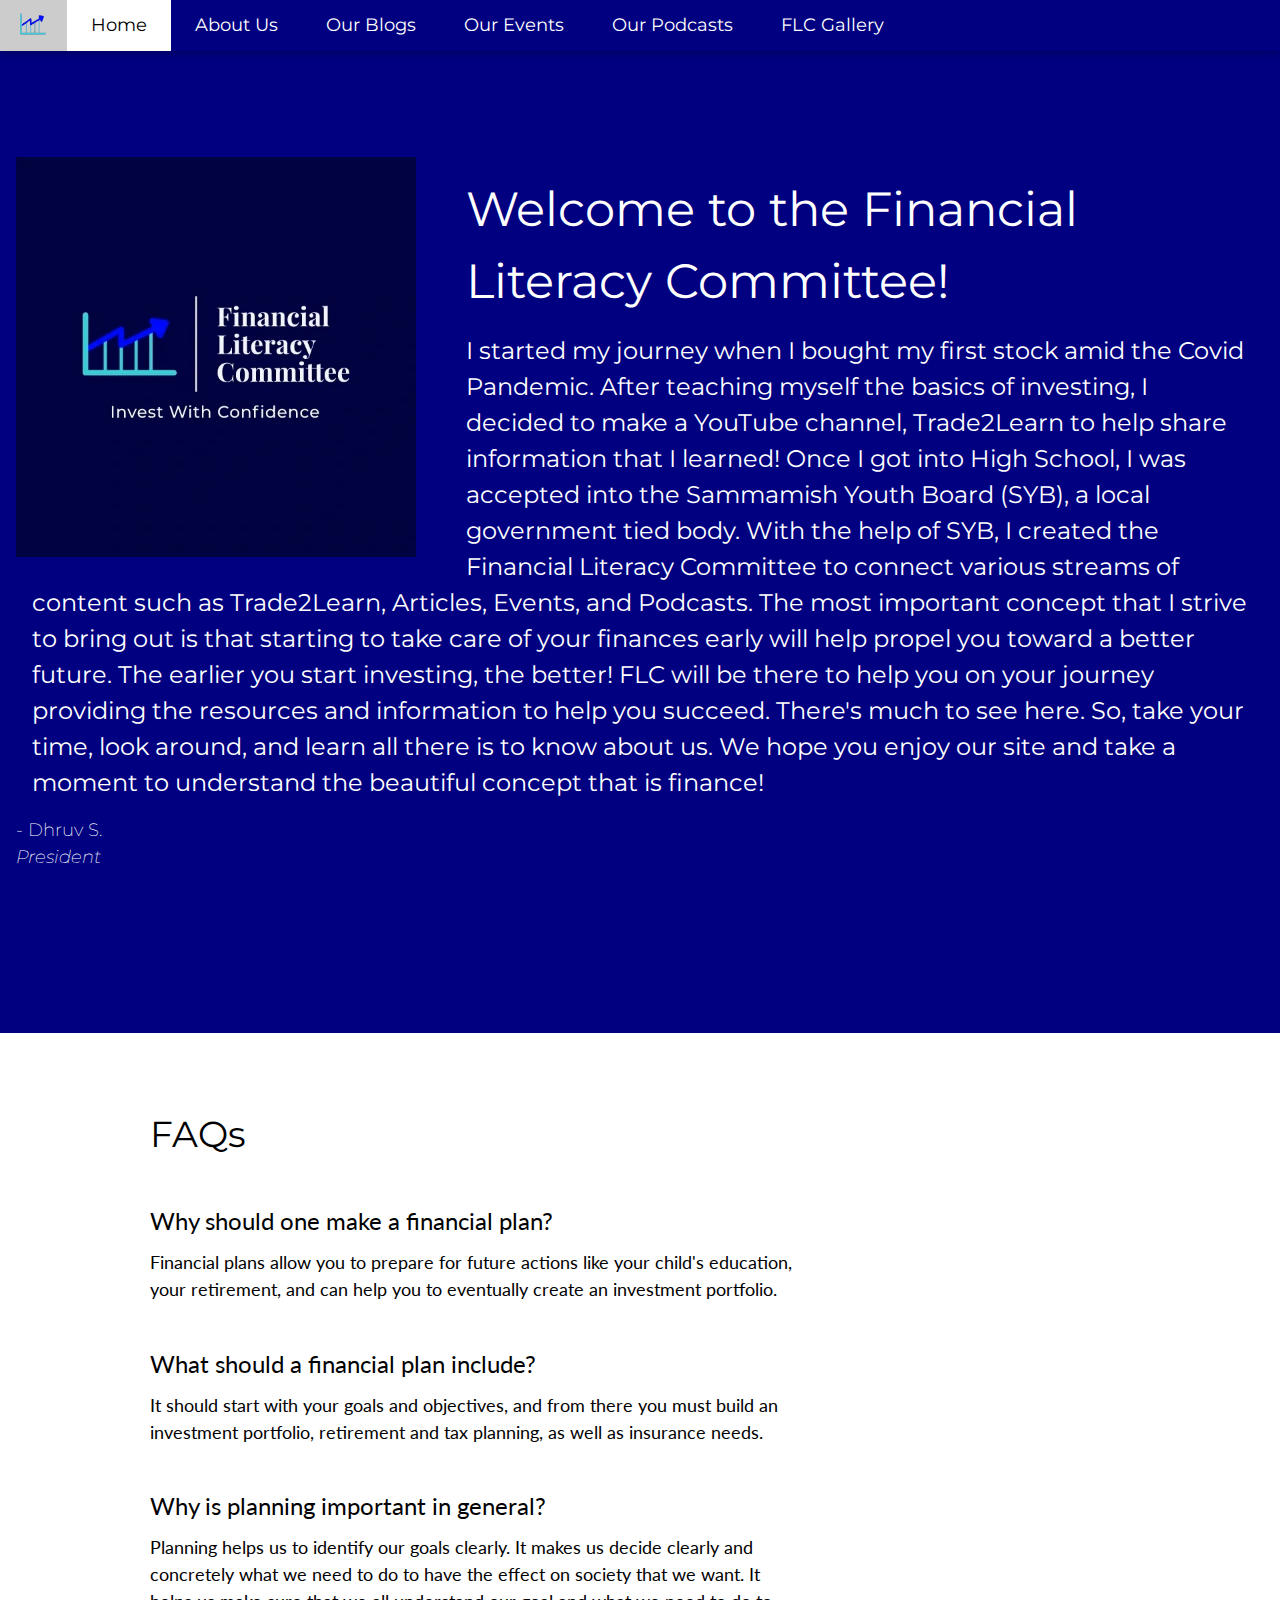
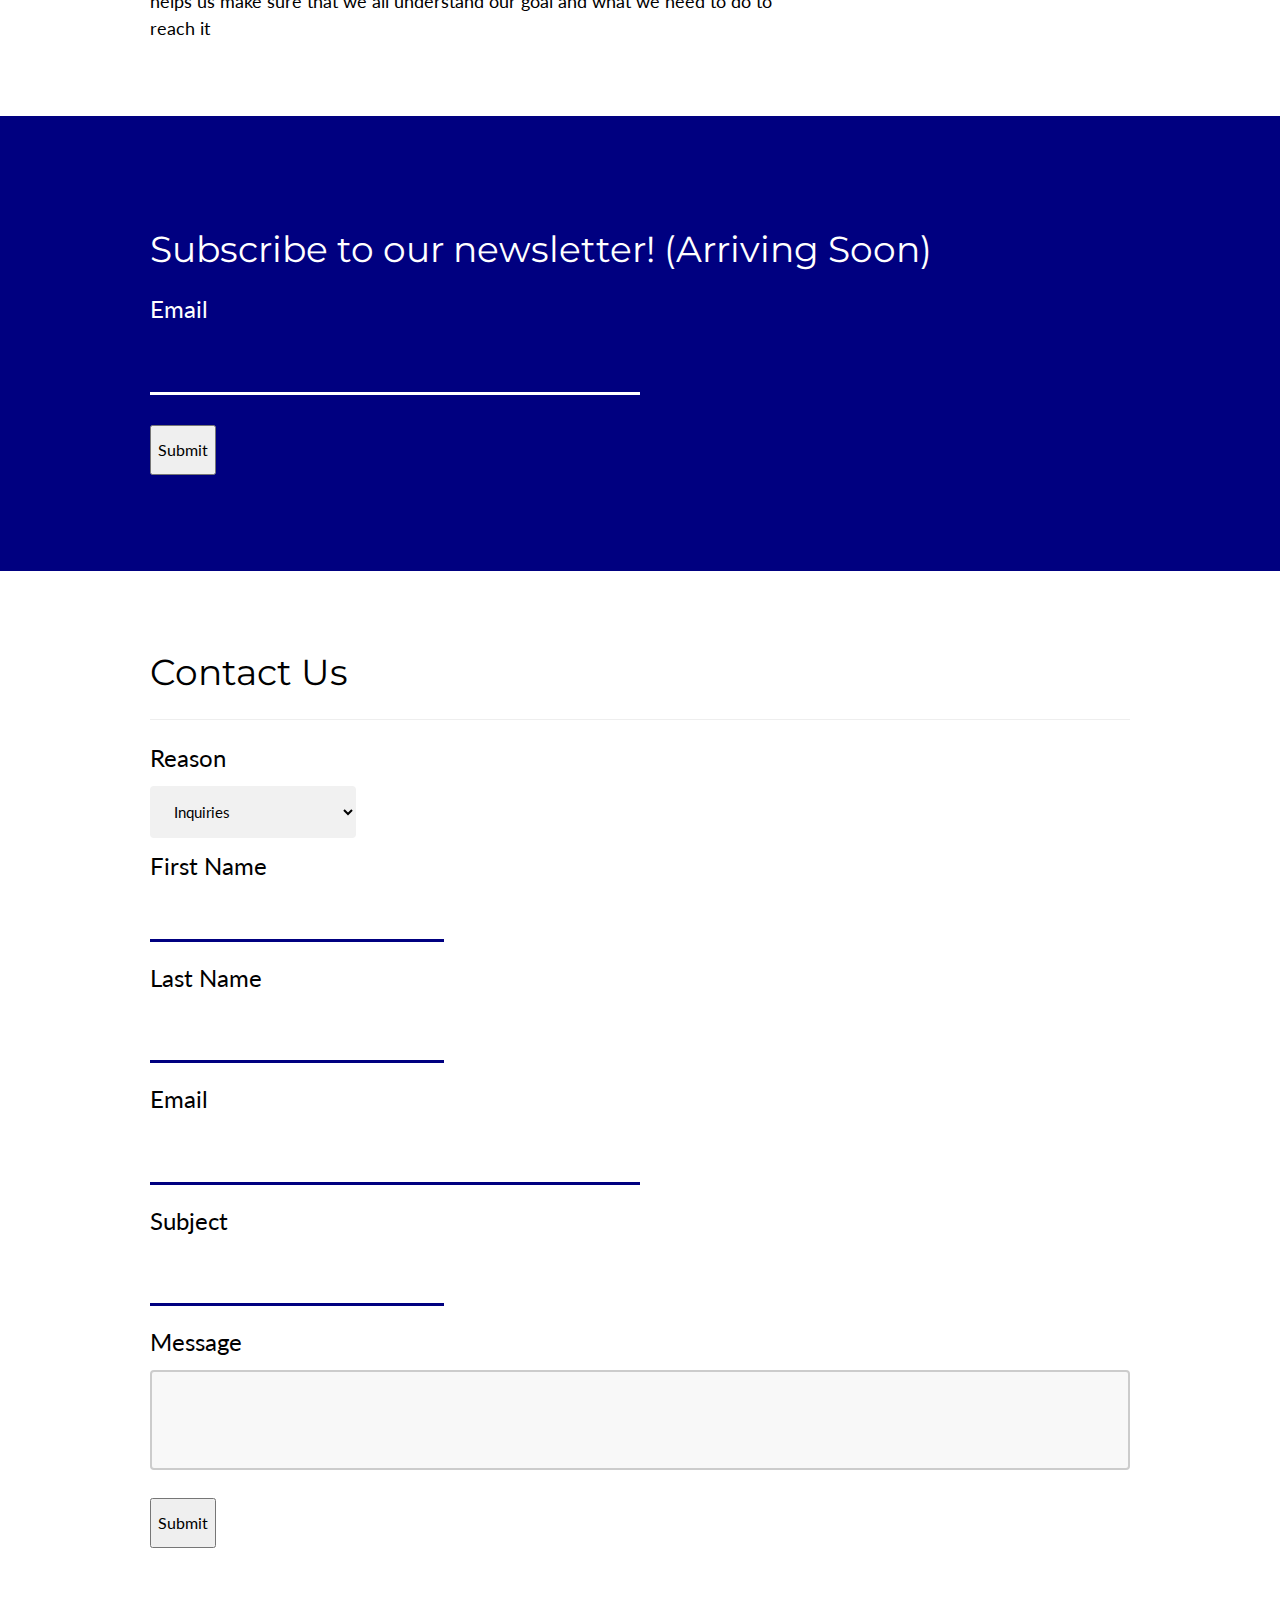
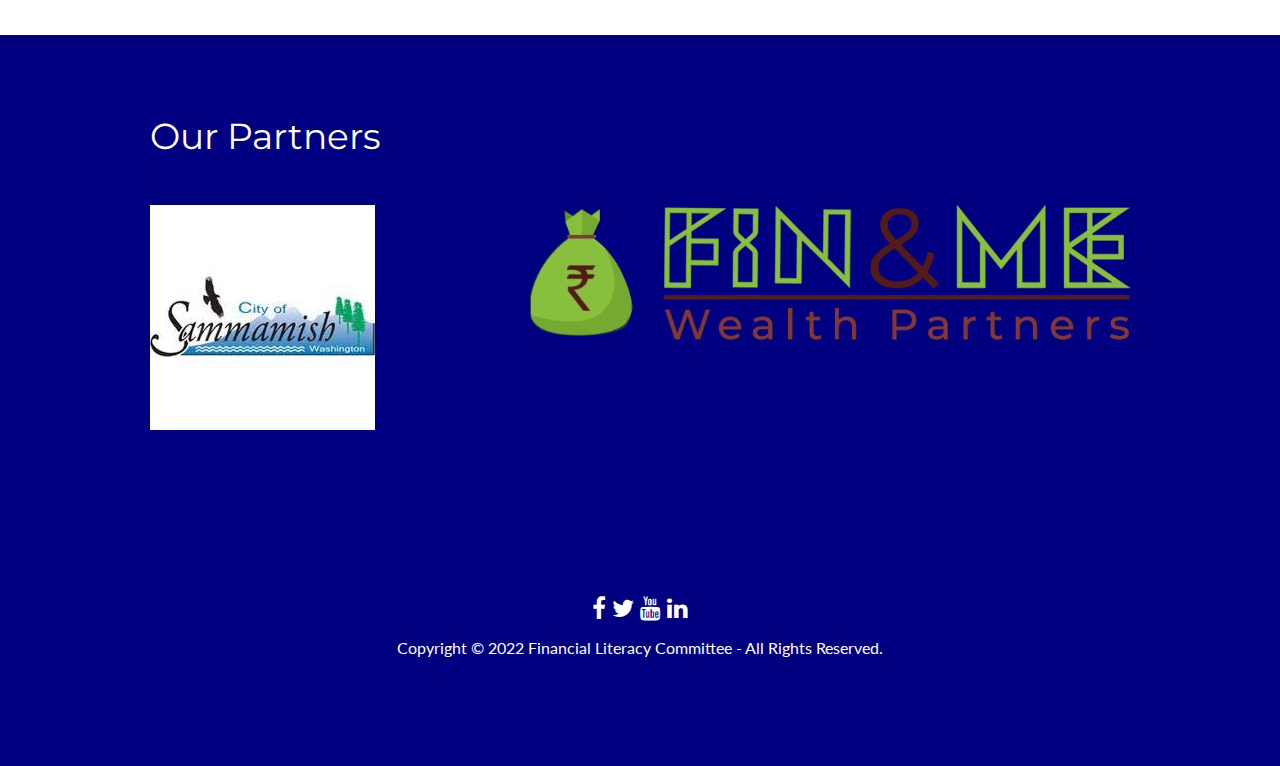
==== index.html @ 231948c7 "hi" ====
<!DOCTYPE html>
<html lang="en">
<head>
<title>Home</title>
<meta charset="UTF-8">
<link rel="icon" href="flcgraph-removebg-preview.png" type="image/x-icon">
<link rel="shortcut icon" href="flclogo.png" type="image/x-icon" />
<meta name="viewport" content="width=device-width, initial-scale=1">
<link rel="stylesheet" href="style.css">
<link rel="stylesheet" href="https://fonts.googleapis.com/css?family=Lato">
<link rel="stylesheet" href="https://fonts.googleapis.com/css?family=Montserrat">
<link rel="stylesheet" href="https://cdnjs.cloudflare.com/ajax/libs/font-awesome/4.7.0/css/font-awesome.min.css">

<style>
body,h1,h2,h3,h4,h5,h6 {font-family: "Lato", sans-serif}
.w3-bar,h1,button {font-family: "Montserrat", sans-serif}

input[type=text] {
  width: 30%;
  padding: 12px 20px;
  margin: 8px 0;
  background-color: transparent;
  border: none;
  border-bottom: 3px solid navy;
}
input[type=email] {
  width: 50%;
  padding: 12px 20px;
  margin: 8px 0;
  background-color: transparent;
  border: none;
  border-bottom: 3px solid navy;
}
select {
  width: 21%;
  text-align: left;
  padding: 16px 20px;
  border: none;
  border-radius: 4px;
  background-color: #f1f1f1;
}
textarea {
  width: 100%;
  height: 100px;
  padding: 12px 20px;
  border: 2px solid #ccc;
  border-radius: 4px;
  background-color: #f8f8f8;
  resize: none;
}
input[type=button], input[type=submit], input[type=reset] {
  background-color: transparent;
  border: none;
  color: transparent;
  padding: 16px 32px;
  text-decoration: none;
  margin: 4px 2px;
  cursor: pointer ;
}

</style>
</head>

<body>

<!-- Navigation Bar -->
<div class="w3-top">
  <div class="w3-bar w3-navy w3-card w3-left-align w3-large">
        <a class="w3-bar-item w3-button w3-hide-medium w3-hide-large w3-right w3-padding-large w3-hover-white w3-large w3-navy" href="javascript:void(0);"  onclick="myFunction()" title="Toggle Navigation Menu"></i></a>
        <a href="index.html" class="w3-bar-item w3-button w3-hide-small"><img src="flcgraph-removebg-preview.png" height="35px" width="35px"></a>
        <a href="index.html" class="w3-bar-item w3-button w3-padding-large w3-white">Home</a>
        <a href="aboutus.html" class="w3-bar-item w3-button w3-hide-small w3-padding-large w3-hover-white">About Us</a>
        <a href="ourblogs.html" class="w3-bar-item w3-button w3-hide-small w3-padding-large w3-hover-white">Our Blogs</a>
        <a href="ourevents.html" class="w3-bar-item w3-button w3-hide-small w3-padding-large w3-hover-white">Our Events</a>
        <a href="ourpodcasts.html" class="w3-bar-item w3-button w3-hide-small w3-padding-large w3-hover-white">Our Podcasts</a>
        <a href="flcgallery.html" class="w3-bar-item w3-button w3-hide-small w3-padding-large w3-hover-white">FLC Gallery</a>
    </div>

    <!-- Navigation on small screens -->
    <div id="navDemo" class="w3-bar-block w3-white w3-hide w3-hide-large w3-hide-medium w3-large">
        <a href="index.html" class="w3-bar-item w3-button w3-padding-large">Home</a>
        <a href="aboutus.html" class="w3-bar-item w3-button w3-padding-large">About Us</a>
        <a href="ourblogs.html" class="w3-bar-item w3-button w3-padding-large">Our Blogs</a>
        <a href="ourevents.html" class="w3-bar-item w3-button w3-padding-large">Our Events</a>
        <a href="ourpodcasts.html" class="w3-bar-item w3-button w3-padding-large">Our Podcasts</a>
        <a href="flcgallery.html" class="w3-bar-item w3-button w3-padding-large">FLC Gallery</a>
    </div>
</div>

<!-- Intro -->
<header class="w3-container w3-navy" style="padding: 157px 16px">
    <img src="flclogo.png" style="width:400px;height:400px;float: left;margin-right: 50px;">
    <h1 class="w3-margin w3-xxxlarge" float: right;>Welcome to the Financial Literacy Committee!</h1>
    <p><h1 class="w3-margin w3-xlarge">I started my journey when I bought my first stock amid the Covid Pandemic. After teaching myself the basics of investing, I decided to make a YouTube channel, Trade2Learn to help share information that I learned! Once I got into High School, I was accepted into the Sammamish Youth Board (SYB), a local government tied body. With the help of SYB, I created the Financial Literacy Committee to connect various streams of content such as Trade2Learn, Articles, Events, and Podcasts. The most important concept that I strive to bring out is that starting to take care of your finances early will help propel you toward a better future. The earlier you start investing, the better! FLC will be there to help you on your journey providing the resources and information to help you succeed. There's much to see here. So, take your time, look around, and learn all there is to know about us. We hope you enjoy our site and take a moment to understand the beautiful concept that is finance!</h1></p>
    <h1 class="w3-large" style="margin-bottom: 5px;font-weight: 200;">- Dhruv S.<br><i>President</i></h1>
    <!-- <h1 class="w3-medium w3-margin"><i>President</i></h1> -->
</header>

<!-- FAQ -->
<div class="w3-row-padding w3-padding-64 w3-container w3-white">
  <div class="w3-content">
    <div class="w3-twothird">
      <h1 style="padding-bottom: 32px;">FAQs</h1>
      <h3>Why should one make a financial plan?</h3>
      <h5 style="font-weight: 50px;">Financial plans allow you to prepare for future actions like your child's education, your retirement, and can help you to eventually create an investment portfolio.</h5>
      <br>
      <h3>What should a financial plan include?</h3>
      <h5 style="font-weight: 50px;">It should start with your goals and objectives, and from there you must build an investment portfolio, retirement and tax planning, as well as insurance needs.</h5>
      <br>
      <h3>Why is planning important in general?</h3>
      <h5 style="font-weight: 50px;">Planning helps us to identify our goals clearly. It makes us decide clearly and concretely what we need to do to have the effect on society that we want. It helps us make sure that we all understand our goal and what we need to do to reach it</h5>
    </div>
  </div>
</div>

<!-- Newsletter -->
<div class="w3-row-padding w3-container w3-navy" style="padding: 96px">
    <div class="w3-content">
        <div class="news-form-group">
            <h1 style="margin-bottom: 15px;">Subscribe to our newsletter! (Arriving Soon)</h1>
            <form id="news-form-id" class=""method="post">
                <label for="Email" class="news-label"><h3>Email</h3></label>
                <div class="news-input-group">
                    <input type="email" id="eemail" name="Eemail" class="news-form-control" style="border: none; background-color: transparent; border-bottom: 3px solid white; color: white;" required>
                </div>

                <br>
                <div class="fcf-form-group">
                  <button type="submit" id="fcf-button" class="fcf-btn fcf-btn-primary fcf-btn-lg fcf-btn-block"><h6>Submit</h6></button>
                </div>
            </form>
        </div>
    </div>
</div>

<!-- Contact Us -->
<div class="w3-row-padding w3-white w3-padding-64 w3-container">
  <div class="w3-content">
    <h1>Contact Us</h1>
    <hr>
    <form id="fcf-form-id" class="fcf-form-class" method="post"  action="form.php">
        
        <label for="reason"><h3>Reason</h3></label>
        <select id="reason" name="Reason" required>
            <option value="inquiries"><h2>Inquiries</h2></option>
            <option value="join"><h2>Join the Team!</h2></option>
            <option value="feedback"><h2>Website Feedback</h2></option>
            <option value="other"><h2>other</h2></option>
        </select>
        
        <label for="Name" class="fcf-label"><h3 style="margin-bottom:0">First Name</h3></label>
        <div class="fcf-input-group">
            <input type="text" id="fname" name="First Name" class="fcf-form-control" required>
        </div>
        <label for="Name" class="fcf-label"><h3>Last Name</h3></label>
        <div class="fcf-input-group">
            <input type="text" id="lname" name="Last Name" class="fcf-form-control" required>
        </div>
        

        <div class="fcf-form-group">
            <label for="Email" class="fcf-label"><h3>Email</h3></label>
            <div class="fcf-input-group">
                <input type="email" id="e-mail" name="Email" class="fcf-form-control" required>
            </div>
        </div>

        <label for="Subject" class="fcf-label"><h3>Subject</h3></label>
        <div class="fcf-input-group">
            <input type="text" id="subj" name="Subject" class="fcf-form-control" required>
        </div>
        <div class="fcf-form-group">
            <label for="Message" class="fcf-label"><h3>Message</h3></label>
            <div class="fcf-input-group">
                <textarea id="mess" name="Message" class="fcf-form-control" rows="6" maxlength="3000" required></textarea>
            </div>
        </div>

        <br>
        <div class="fcf-form-group">
            <button type="submit" id="fcf-button" class="fcf-btn fcf-btn-primary fcf-btn-lg fcf-btn-block"><h6>Submit</h6></button>
        </div>
    </div>
</div>
<br>

<!-- Our Partners -->
<div class="w3-row-padding w3-padding-64 w3-container w3-navy">
    <div class="w3-content">
        <h1 style="padding-bottom: 32px;">Our Partners</h1>
        <a href="https://www.sammamish.us/"><img src="samm.jpg" target="blank"></a>
        <a href="https://finandme.com/"><img src="finandme.png" height="137px" width="600px" style="float: right;" target="blank"></a>
    </div>
</div>

<!-- Footer -->
<footer class="w3-container w3-padding-64 w3-center w3-navy">  
    <div class="w3-xlarge w3-padding-32">
        <a href="https://www.facebook.com/100378079322977"><i class="fa fa-facebook w3-hover-opacity"></i></a>
        <a href="https://www.twitter.com/SettyDhruv"><i class="fa fa-twitter w3-hover-opacity"></i></a>
        <a href="https://www.youtube.com/channel/UCBl5SGOjTAw7ChBdo_3gZwg"><i class="fa fa-youtube w3-hover-opacity"></i></a>
        <a href="https://linkedin.com/company/financial-literacy-committee"><i class="fa fa-linkedin w3-hover-opacity"></i></a>
        <br>
        <h6>Copyright © 2022 Financial Literacy Committee - All Rights Reserved.</h6>
    </div>
</footer>

<script>
// Used to toggle the menu on small screens when clicking on menu button
function myFunction() {
  var x = document.getElementById("navDemo");
  if (x.className.indexOf("w3-show") == -1) {
    x.className += " w3-show";
  } else { 
    x.className = x.className.replace(" w3-show", "");
  }
}
</script>

</body>
</html>
---- style.css ----
html{
    box-sizing:border-box
}
*,*:before,*:after{
    box-sizing:inherit
}
/* Extract from normalize.css by Nicolas Gallagher and Jonathan Neal git.io/normalize */
 html{
    -ms-text-size-adjust:100%;
    -webkit-text-size-adjust:100%
}
body{
    margin:0
}
 article,aside,details,figcaption,figure,footer,header,main,menu,nav,section{
    display:block
}
summary{
    display:list-item
}
 audio,canvas,progress,video{
    display:inline-block
}
progress{
    vertical-align:baseline
}
 audio:not([controls]){
    display:none;
    height:0
}
[hidden],template{
    display:none
}
 a{
    background-color:transparent
}
a:active,a:hover{
    outline-width:0
}
 abbr[title]{
    border-bottom:none;
    text-decoration:underline;
    text-decoration:underline dotted
}
 b,strong{
    font-weight:bolder
}
dfn{
    font-style:italic
}
mark{
    background:#ff0;
    color:#000
}
 small{
    font-size:80%
}
sub,sup{
    font-size:75%;
    line-height:0;
    position:relative;
    vertical-align:baseline
}
 sub{
    bottom:-0.25em
}
sup{
    top:-0.5em
}
figure{
    margin:1em 40px
}
img{
    border-style:none
}
 code,kbd,pre,samp{
    font-family:monospace,monospace;
    font-size:1em
}
hr{
    box-sizing:content-box;
    height:0;
    overflow:visible
}
 button,input,select,textarea,optgroup{
    font:inherit;
    margin:0
}
optgroup{
    font-weight:bold
}
 button,input{
    overflow:visible
}
button,select{
    text-transform:none
}
 button,[type=button],[type=reset],[type=submit]{
    -webkit-appearance:button
}
 button::-moz-focus-inner,[type=button]::-moz-focus-inner,[type=reset]::-moz-focus-inner,[type=submit]::-moz-focus-inner{
    border-style:none;
    padding:0
}
 button:-moz-focusring,[type=button]:-moz-focusring,[type=reset]:-moz-focusring,[type=submit]:-moz-focusring{
    outline:1px dotted ButtonText
}
 fieldset{
    border:1px solid #c0c0c0;
    margin:0 2px;
    padding:.35em .625em .75em
}
 legend{
    color:inherit;
    display:table;
    max-width:100%;
    padding:0;
    white-space:normal
}
textarea{
    overflow:auto
}
 [type=checkbox],[type=radio]{
    padding:0
}
 [type=number]::-webkit-inner-spin-button,[type=number]::-webkit-outer-spin-button{
    height:auto
}
 [type=search]{
    -webkit-appearance:textfield;
    outline-offset:-2px
}
 [type=search]::-webkit-search-decoration{
    -webkit-appearance:none
}
 ::-webkit-file-upload-button{
    -webkit-appearance:button;
    font:inherit
}
/* End extract */
 html,body{
    font-family:Verdana,sans-serif;
    font-size:15px;
    line-height:1.5
}
html{
    overflow-x:hidden
}
 h1{
    font-size:36px
}
h2{
    font-size:30px
}
h3{
    font-size:24px
}
h4{
    font-size:20px
}
h5{
    font-size:18px
}
h6{
    font-size:16px
}
 .w3-serif{
    font-family:serif
}
.w3-sans-serif{
    font-family:sans-serif
}
.w3-cursive{
    font-family:cursive
}
.w3-monospace{
    font-family:monospace
}
 h1,h2,h3,h4,h5,h6{
    font-family:"Segoe UI",Arial,sans-serif;
    font-weight:400;
    margin:10px 0
}
.w3-wide{
    letter-spacing:4px
}
 hr{
    border:0;
    border-top:1px solid #eee;
    margin:20px 0
}
 .w3-image{
    max-width:100%;
    height:auto
}
img{
    vertical-align:middle
}
a{
    color:inherit
}
 .w3-table,.w3-table-all{
    border-collapse:collapse;
    border-spacing:0;
    width:100%;
    display:table
}
.w3-table-all{
    border:1px solid #ccc
}
 .w3-bordered tr,.w3-table-all tr{
    border-bottom:1px solid #ddd
}
.w3-striped tbody tr:nth-child(even){
    background-color:#f1f1f1
}
 .w3-table-all tr:nth-child(odd){
    background-color:#fff
}
.w3-table-all tr:nth-child(even){
    background-color:#f1f1f1
}
 .w3-hoverable tbody tr:hover,.w3-ul.w3-hoverable li:hover{
    background-color:#ccc
}
.w3-centered tr th,.w3-centered tr td{
    text-align:center
}
 .w3-table td,.w3-table th,.w3-table-all td,.w3-table-all th{
    padding:8px 8px;
    display:table-cell;
    text-align:left;
    vertical-align:top
}
 .w3-table th:first-child,.w3-table td:first-child,.w3-table-all th:first-child,.w3-table-all td:first-child{
    padding-left:16px
}
 .w3-btn,.w3-button{
    border:none;
    display:inline-block;
    padding:8px 16px;
    vertical-align:middle;
    overflow:hidden;
    text-decoration:none;
    color:inherit;
    background-color:inherit;
    text-align:center;
    cursor:pointer;
    white-space:nowrap
}
 .w3-btn:hover{
    box-shadow:0 8px 16px 0 rgba(0,0,0,0.2),0 6px 20px 0 rgba(0,0,0,0.19)
}
 .w3-btn,.w3-button{
    -webkit-touch-callout:none;
    -webkit-user-select:none;
    -khtml-user-select:none;
    -moz-user-select:none;
    -ms-user-select:none;
    user-select:none
}
 .w3-disabled,.w3-btn:disabled,.w3-button:disabled{
    cursor:not-allowed;
    opacity:0.3
}
.w3-disabled *,:disabled *{
    pointer-events:none
}
 .w3-btn.w3-disabled:hover,.w3-btn:disabled:hover{
    box-shadow:none
}
 .w3-badge,.w3-tag{
    background-color:#000;
    color:#fff;
    display:inline-block;
    padding-left:8px;
    padding-right:8px;
    text-align:center
}
.w3-badge{
    border-radius:50%
}
 .w3-ul{
    list-style-type:none;
    padding:0;
    margin:0
}
.w3-ul li{
    padding:8px 16px;
    border-bottom:1px solid #ddd
}
.w3-ul li:last-child{
    border-bottom:none
}
 .w3-tooltip,.w3-display-container{
    position:relative
}
.w3-tooltip .w3-text{
    display:none
}
.w3-tooltip:hover .w3-text{
    display:inline-block
}
 .w3-ripple:active{
    opacity:0.5
}
.w3-ripple{
    transition:opacity 0s
}
 .w3-input{
    padding:8px;
    display:block;
    border:none;
    border-bottom:1px solid #ccc;
    width:100%
}
 .w3-select{
    padding:9px 0;
    width:100%;
    border:none;
    border-bottom:1px solid #ccc
}
 .w3-dropdown-click,.w3-dropdown-hover{
    position:relative;
    display:inline-block;
    cursor:pointer
}
 .w3-dropdown-hover:hover .w3-dropdown-content{
    display:block
}
 .w3-dropdown-hover:first-child,.w3-dropdown-click:hover{
    background-color:#ccc;
    color:#000
}
 .w3-dropdown-hover:hover > .w3-button:first-child,.w3-dropdown-click:hover > .w3-button:first-child{
    background-color:#ccc;
    color:#000
}
 .w3-dropdown-content{
    cursor:auto;
    color:#000;
    background-color:#fff;
    display:none;
    position:absolute;
    min-width:160px;
    margin:0;
    padding:0;
    z-index:1
}
 .w3-check,.w3-radio{
    width:24px;
    height:24px;
    position:relative;
    top:6px
}
 .w3-sidebar{
    height:100%;
    width:200px;
    background-color:#fff;
    position:fixed!important;
    z-index:1;
    overflow:auto
}
 .w3-bar-block .w3-dropdown-hover,.w3-bar-block .w3-dropdown-click{
    width:100%
}
 .w3-bar-block .w3-dropdown-hover .w3-dropdown-content,.w3-bar-block .w3-dropdown-click .w3-dropdown-content{
    min-width:100%
}
 .w3-bar-block .w3-dropdown-hover .w3-button,.w3-bar-block .w3-dropdown-click .w3-button{
    width:100%;
    text-align:left;
    padding:8px 16px
}
 .w3-main,#main{
    transition:margin-left .4s
}
 .w3-modal{
    z-index:3;
    display:none;
    padding-top:100px;
    position:fixed;
    left:0;
    top:0;
    width:100%;
    height:100%;
    overflow:auto;
    background-color:rgb(0,0,0);
    background-color:rgba(0,0,0,0.4)
}
 .w3-modal-content{
    margin:auto;
    background-color:#fff;
    position:relative;
    padding:0;
    outline:0;
    width:600px
}
 .w3-bar{
    width:100%;
    overflow:hidden
}
.w3-center .w3-bar{
    display:inline-block;
    width:auto
}
 .w3-bar .w3-bar-item{
    padding:8px 16px;
    float:left;
    width:auto;
    border:none;
    display:block;
    outline:0
}
 .w3-bar .w3-dropdown-hover,.w3-bar .w3-dropdown-click{
    position:static;
    float:left
}
 .w3-bar .w3-button{
    white-space:normal
}
 .w3-bar-block .w3-bar-item{
    width:100%;
    display:block;
    padding:8px 16px;
    text-align:left;
    border:none;
    white-space:normal;
    float:none;
    outline:0
}
 .w3-bar-block.w3-center .w3-bar-item{
    text-align:center
}
.w3-block{
    display:block;
    width:100%
}
 .w3-responsive{
    display:block;
    overflow-x:auto
}
 .w3-container:after,.w3-container:before,.w3-panel:after,.w3-panel:before,.w3-row:after,.w3-row:before,.w3-row-padding:after,.w3-row-padding:before, .w3-cell-row:before,.w3-cell-row:after,.w3-clear:after,.w3-clear:before,.w3-bar:before,.w3-bar:after{
    content:"";
    display:table;
    clear:both
}
 .w3-col,.w3-half,.w3-third,.w3-twothird,.w3-threequarter,.w3-quarter{
    float:left;
    width:100%
}
 .w3-col.s1{
    width:8.33333%
}
.w3-col.s2{
    width:16.66666%
}
.w3-col.s3{
    width:24.99999%
}
.w3-col.s4{
    width:33.33333%
}
 .w3-col.s5{
    width:41.66666%
}
.w3-col.s6{
    width:49.99999%
}
.w3-col.s7{
    width:58.33333%
}
.w3-col.s8{
    width:66.66666%
}
 .w3-col.s9{
    width:74.99999%
}
.w3-col.s10{
    width:83.33333%
}
.w3-col.s11{
    width:91.66666%
}
.w3-col.s12{
    width:99.99999%
}
 @media (min-width:601px){
    .w3-col.m1{
        width:8.33333%
    }
    .w3-col.m2{
        width:16.66666%
    }
    .w3-col.m3,.w3-quarter{
        width:24.99999%
    }
    .w3-col.m4,.w3-third{
        width:33.33333%
    }
     .w3-col.m5{
        width:41.66666%
    }
    .w3-col.m6,.w3-half{
        width:49.99999%
    }
    .w3-col.m7{
        width:58.33333%
    }
    .w3-col.m8,.w3-twothird{
        width:66.66666%
    }
     .w3-col.m9,.w3-threequarter{
        width:74.99999%
    }
    .w3-col.m10{
        width:83.33333%
    }
    .w3-col.m11{
        width:91.66666%
    }
    .w3-col.m12{
        width:99.99999%
    }
}
 @media (min-width:993px){
    .w3-col.l1{
        width:8.33333%
    }
    .w3-col.l2{
        width:16.66666%
    }
    .w3-col.l3{
        width:24.99999%
    }
    .w3-col.l4{
        width:33.33333%
    }
     .w3-col.l5{
        width:41.66666%
    }
    .w3-col.l6{
        width:49.99999%
    }
    .w3-col.l7{
        width:58.33333%
    }
    .w3-col.l8{
        width:66.66666%
    }
     .w3-col.l9{
        width:74.99999%
    }
    .w3-col.l10{
        width:83.33333%
    }
    .w3-col.l11{
        width:91.66666%
    }
    .w3-col.l12{
        width:99.99999%
    }
}
 .w3-rest{
    overflow:hidden
}
.w3-stretch{
    margin-left:-16px;
    margin-right:-16px
}
 .w3-content,.w3-auto{
    margin-left:auto;
    margin-right:auto
}
.w3-content{
    max-width:980px
}
.w3-auto{
    max-width:1140px
}
 .w3-cell-row{
    display:table;
    width:100%
}
.w3-cell{
    display:table-cell
}
 .w3-cell-top{
    vertical-align:top
}
.w3-cell-middle{
    vertical-align:middle
}
.w3-cell-bottom{
    vertical-align:bottom
}
 .w3-hide{
    display:none!important
}
.w3-show-block,.w3-show{
    display:block!important
}
.w3-show-inline-block{
    display:inline-block!important
}
 @media (max-width:1205px){
    .w3-auto{
        max-width:95%
    }
}
 @media (max-width:600px){
    .w3-modal-content{
        margin:0 10px;
        width:auto!important
    }
    .w3-modal{
        padding-top:30px
    }
     .w3-dropdown-hover.w3-mobile .w3-dropdown-content,.w3-dropdown-click.w3-mobile .w3-dropdown-content{
        position:relative
    }
     .w3-hide-small{
        display:none!important
    }
    .w3-mobile{
        display:block;
        width:100%!important
    }
    .w3-bar-item.w3-mobile,.w3-dropdown-hover.w3-mobile,.w3-dropdown-click.w3-mobile{
        text-align:center
    }
     .w3-dropdown-hover.w3-mobile,.w3-dropdown-hover.w3-mobile .w3-btn,.w3-dropdown-hover.w3-mobile .w3-button,.w3-dropdown-click.w3-mobile,.w3-dropdown-click.w3-mobile .w3-btn,.w3-dropdown-click.w3-mobile .w3-button{
        width:100%
    }
}
 @media (max-width:768px){
    .w3-modal-content{
        width:500px
    }
    .w3-modal{
        padding-top:50px
    }
}
 @media (min-width:993px){
    .w3-modal-content{
        width:900px
    }
    .w3-hide-large{
        display:none!important
    }
    .w3-sidebar.w3-collapse{
        display:block!important
    }
}
 @media (max-width:992px) and (min-width:601px){
    .w3-hide-medium{
        display:none!important
    }
}
 @media (max-width:992px){
    .w3-sidebar.w3-collapse{
        display:none
    }
    .w3-main{
        margin-left:0!important;
        margin-right:0!important
    }
    .w3-auto{
        max-width:100%
    }
}
 .w3-top,.w3-bottom{
    position:fixed;
    width:100%;
    z-index:1
}
.w3-top{
    top:0
}
.w3-bottom{
    bottom:0
}
 .w3-overlay{
    position:fixed;
    display:none;
    width:100%;
    height:100%;
    top:0;
    left:0;
    right:0;
    bottom:0;
    background-color:rgba(0,0,0,0.5);
    z-index:2
}
 .w3-display-topleft{
    position:absolute;
    left:0;
    top:0
}
.w3-display-topright{
    position:absolute;
    right:0;
    top:0
}
 .w3-display-bottomleft{
    position:absolute;
    left:0;
    bottom:0
}
.w3-display-bottomright{
    position:absolute;
    right:0;
    bottom:0
}
 .w3-display-middle{
    position:absolute;
    top:50%;
    left:50%;
    transform:translate(-50%,-50%);
    -ms-transform:translate(-50%,-50%)
}
 .w3-display-left{
    position:absolute;
    top:50%;
    left:0%;
    transform:translate(0%,-50%);
    -ms-transform:translate(-0%,-50%)
}
 .w3-display-right{
    position:absolute;
    top:50%;
    right:0%;
    transform:translate(0%,-50%);
    -ms-transform:translate(0%,-50%)
}
 .w3-display-topmiddle{
    position:absolute;
    left:50%;
    top:0;
    transform:translate(-50%,0%);
    -ms-transform:translate(-50%,0%)
}
 .w3-display-bottommiddle{
    position:absolute;
    left:50%;
    bottom:0;
    transform:translate(-50%,0%);
    -ms-transform:translate(-50%,0%)
}
 .w3-display-container:hover .w3-display-hover{
    display:block
}
.w3-display-container:hover span.w3-display-hover{
    display:inline-block
}
.w3-display-hover{
    display:none
}
 .w3-display-position{
    position:absolute
}
 .w3-circle{
    border-radius:50%
}
 .w3-round-small{
    border-radius:2px
}
.w3-round,.w3-round-medium{
    border-radius:4px
}
.w3-round-large{
    border-radius:8px
}
.w3-round-xlarge{
    border-radius:16px
}
.w3-round-xxlarge{
    border-radius:32px
}
 .w3-row-padding,.w3-row-padding>.w3-half,.w3-row-padding>.w3-third,.w3-row-padding>.w3-twothird,.w3-row-padding>.w3-threequarter,.w3-row-padding>.w3-quarter,.w3-row-padding>.w3-col{
    padding:0 8px
}
 .w3-container,.w3-panel{
    padding:0.01em 16px
}
.w3-panel{
    margin-top:16px;
    margin-bottom:16px
}
 .w3-code,.w3-codespan{
    font-family:Consolas,"courier new";
    font-size:16px
}
 .w3-code{
    width:auto;
    background-color:#fff;
    padding:8px 12px;
    border-left:4px solid #4CAF50;
    word-wrap:break-word
}
 .w3-codespan{
    color:navy;
    background-color:#f1f1f1;
    padding-left:4px;
    padding-right:4px;
    font-size:110%
}
 .w3-card,.w3-card-2{
    box-shadow:0 2px 5px 0 rgba(0,0,0,0.16),0 2px 10px 0 rgba(0,0,0,0.12)
}
 .w3-card-4,.w3-hover-shadow:hover{
    box-shadow:0 4px 10px 0 rgba(0,0,0,0.2),0 4px 20px 0 rgba(0,0,0,0.19)
}
 .w3-spin{
    animation:w3-spin 2s infinite linear
}
@keyframes w3-spin{
    0%{
        transform:rotate(0deg)
    }
    100%{
        transform:rotate(359deg)
    }
}
 .w3-animate-fading{
    animation:fading 10s infinite
}
@keyframes fading{
    0%{
        opacity:0
    }
    50%{
        opacity:1
    }
    100%{
        opacity:0
    }
}
 .w3-animate-opacity{
    animation:opac 0.8s
}
@keyframes opac{
    from{
        opacity:0
    }
     to{
        opacity:1
    }
}
 .w3-animate-top{
    position:relative;
    animation:animatetop 0.4s
}
@keyframes animatetop{
    from{
        top:-300px;
        opacity:0
    }
     to{
        top:0;
        opacity:1
    }
}
 .w3-animate-left{
    position:relative;
    animation:animateleft 0.4s
}
@keyframes animateleft{
    from{
        left:-300px;
        opacity:0
    }
     to{
        left:0;
        opacity:1
    }
}
 .w3-animate-right{
    position:relative;
    animation:animateright 0.4s
}
@keyframes animateright{
    from{
        right:-300px;
        opacity:0
    }
     to{
        right:0;
        opacity:1
    }
}
 .w3-animate-bottom{
    position:relative;
    animation:animatebottom 0.4s
}
@keyframes animatebottom{
    from{
        bottom:-300px;
        opacity:0
    }
     to{
        bottom:0;
        opacity:1
    }
}
 .w3-animate-zoom {
    animation:animatezoom 0.6s
}
@keyframes animatezoom{
    from{
        transform:scale(0)
    }
     to{
        transform:scale(1)
    }
}
 .w3-animate-input{
    transition:width 0.4s ease-in-out
}
.w3-animate-input:focus{
    width:100%!important
}
 .w3-opacity,.w3-hover-opacity:hover{
    opacity:0.60
}
.w3-opacity-off,.w3-hover-opacity-off:hover{
    opacity:1
}
 .w3-opacity-max{
    opacity:0.25
}
.w3-opacity-min{
    opacity:0.75
}
 .w3-greyscale-max,.w3-grayscale-max,.w3-hover-greyscale:hover,.w3-hover-grayscale:hover{
    filter:grayscale(100%)
}
 .w3-greyscale,.w3-grayscale{
    filter:grayscale(75%)
}
.w3-greyscale-min,.w3-grayscale-min{
    filter:grayscale(50%)
}
 .w3-sepia{
    filter:sepia(75%)
}
.w3-sepia-max,.w3-hover-sepia:hover{
    filter:sepia(100%)
}
.w3-sepia-min{
    filter:sepia(50%)
}
 .w3-tiny{
    font-size:10px!important
}
.w3-small{
    font-size:12px!important
}
.w3-medium{
    font-size:15px!important
}
.w3-large{
    font-size:18px!important
}
 .w3-xlarge{
    font-size:24px!important
}
.w3-xxlarge{
    font-size:36px!important
}
.w3-xxxlarge{
    font-size:48px!important
}
.w3-jumbo{
    font-size:64px!important
}
 .w3-left-align{
    text-align:left!important
}
.w3-right-align{
    text-align:right!important
}
.w3-justify{
    text-align:justify!important
}
.w3-center{
    text-align:center!important
}
 .w3-border-0{
    border:0!important
}
.w3-border{
    border:1px solid #ccc!important
}
 .w3-border-top{
    border-top:1px solid #ccc!important
}
.w3-border-bottom{
    border-bottom:1px solid #ccc!important
}
 .w3-border-left{
    border-left:1px solid #ccc!important
}
.w3-border-right{
    border-right:1px solid #ccc!important
}
 .w3-topbar{
    border-top:6px solid #ccc!important
}
.w3-bottombar{
    border-bottom:6px solid #ccc!important
}
 .w3-leftbar{
    border-left:6px solid #ccc!important
}
.w3-rightbar{
    border-right:6px solid #ccc!important
}
 .w3-section,.w3-code{
    margin-top:16px!important;
    margin-bottom:16px!important
}
 .w3-margin{
    margin:16px!important
}
.w3-margin-top{
    margin-top:16px!important
}
.w3-margin-bottom{
    margin-bottom:16px!important
}
 .w3-margin-left{
    margin-left:16px!important
}
.w3-margin-right{
    margin-right:16px!important
}
 .w3-padding-small{
    padding:4px 8px!important
}
.w3-padding{
    padding:8px 16px!important
}
.w3-padding-large{
    padding:12px 24px!important
}
 .w3-padding-16{
    padding-top:16px!important;
    padding-bottom:16px!important
}
.w3-padding-24{
    padding-top:24px!important;
    padding-bottom:24px!important
}
 .w3-padding-32{
    padding-top:32px!important;
    padding-bottom:32px!important
}
.w3-padding-48{
    padding-top:48px!important;
    padding-bottom:48px!important
}
 .w3-padding-64{
    padding-top:64px!important;
    padding-bottom:64px!important
}
 .w3-padding-top-64{
    padding-top:64px!important
}
.w3-padding-top-48{
    padding-top:48px!important
}
 .w3-padding-top-32{
    padding-top:32px!important
}
.w3-padding-top-24{
    padding-top:24px!important
}
 .w3-left{
    float:left!important
}
.w3-right{
    float:right!important
}
 .w3-button:hover{
    color:#000!important;
    background-color:#ccc!important
}
 .w3-transparent,.w3-hover-none:hover{
    background-color:transparent!important
}
 .w3-hover-none:hover{
    box-shadow:none!important
}
/* Colors */
 .w3-amber,.w3-hover-amber:hover{
    color:#000!important;
    background-color:#ffc107!important
}
 .w3-aqua,.w3-hover-aqua:hover{
    color:#000!important;
    background-color:#00ffff!important
}
 .w3-blue,.w3-hover-blue:hover{
    color:#fff!important;
    background-color:#2196F3!important
}
 .w3-light-blue,.w3-hover-light-blue:hover{
    color:#000!important;
    background-color:#87CEEB!important
}
 .w3-brown,.w3-hover-brown:hover{
    color:#fff!important;
    background-color:#795548!important
}
 .w3-cyan,.w3-hover-cyan:hover{
    color:#000!important;
    background-color:#00bcd4!important
}
 .w3-blue-grey,.w3-hover-blue-grey:hover,.w3-blue-gray,.w3-hover-blue-gray:hover{
    color:#fff!important;
    background-color:#607d8b!important
}
 .w3-green,.w3-hover-green:hover{
    color:#fff!important;
    background-color:#4CAF50!important
}
 .w3-light-green,.w3-hover-light-green:hover{
    color:#000!important;
    background-color:#8bc34a!important
}
 .w3-indigo,.w3-hover-indigo:hover{
    color:#fff!important;
    background-color:#3f51b5!important
}
 .w3-khaki,.w3-hover-khaki:hover{
    color:#000!important;
    background-color:#f0e68c!important
}
 .w3-navy,.w3-hover-navy:hover{
    color: #fff!important;
    background-color: #000080!important
 }
 .w3-lime,.w3-hover-lime:hover{
    color:#000!important;
    background-color:#cddc39!important
}
 .w3-orange,.w3-hover-orange:hover{
    color:#000!important;
    background-color:#ff9800!important
}
 .w3-deep-orange,.w3-hover-deep-orange:hover{
    color:#fff!important;
    background-color:#ff5722!important
}
 .w3-pink,.w3-hover-pink:hover{
    color:#fff!important;
    background-color:#e91e63!important
}
 .w3-purple,.w3-hover-purple:hover{
    color:#fff!important;
    background-color:#9c27b0!important
}
 .w3-deep-purple,.w3-hover-deep-purple:hover{
    color:#fff!important;
    background-color:#673ab7!important
}
 .w3-red,.w3-hover-red:hover{
    color:#fff!important;
    background-color:#f44336!important
}
 .w3-sand,.w3-hover-sand:hover{
    color:#000!important;
    background-color:#fdf5e6!important
}
 .w3-teal,.w3-hover-teal:hover{
    color:#fff!important;
    background-color:#009688!important
}
 .w3-yellow,.w3-hover-yellow:hover{
    color:#000!important;
    background-color:#ffeb3b!important
}
 .w3-white,.w3-hover-white:hover{
    color:#000!important;
    background-color:#fff!important
}
 .w3-black,.w3-hover-black:hover{
    color:#fff!important;
    background-color:#000!important
}
 .w3-grey,.w3-hover-grey:hover,.w3-gray,.w3-hover-gray:hover{
    color:#000!important;
    background-color:#9e9e9e!important
}
 .w3-light-grey,.w3-hover-light-grey:hover,.w3-light-gray,.w3-hover-light-gray:hover{
    color:#000!important;
    background-color:#f1f1f1!important
}
 .w3-dark-grey,.w3-hover-dark-grey:hover,.w3-dark-gray,.w3-hover-dark-gray:hover{
    color:#fff!important;
    background-color:#616161!important
}
 .w3-pale-red,.w3-hover-pale-red:hover{
    color:#000!important;
    background-color:#ffdddd!important
}
 .w3-pale-green,.w3-hover-pale-green:hover{
    color:#000!important;
    background-color:#ddffdd!important
}
 .w3-pale-yellow,.w3-hover-pale-yellow:hover{
    color:#000!important;
    background-color:#ffffcc!important
}
 .w3-pale-blue,.w3-hover-pale-blue:hover{
    color:#000!important;
    background-color:#ddffff!important
}
 .w3-text-amber,.w3-hover-text-amber:hover{
    color:#ffc107!important
}
 .w3-text-aqua,.w3-hover-text-aqua:hover{
    color:#00ffff!important
}
 .w3-text-blue,.w3-hover-text-blue:hover{
    color:#2196F3!important
}
 .w3-text-light-blue,.w3-hover-text-light-blue:hover{
    color:#87CEEB!important
}
 .w3-text-brown,.w3-hover-text-brown:hover{
    color:#795548!important
}
 .w3-text-cyan,.w3-hover-text-cyan:hover{
    color:#00bcd4!important
}
 .w3-text-blue-grey,.w3-hover-text-blue-grey:hover,.w3-text-blue-gray,.w3-hover-text-blue-gray:hover{
    color:#607d8b!important
}
 .w3-text-green,.w3-hover-text-green:hover{
    color:#4CAF50!important
}
 .w3-text-light-green,.w3-hover-text-light-green:hover{
    color:#8bc34a!important
}
 .w3-text-indigo,.w3-hover-text-indigo:hover{
    color:#3f51b5!important
}
 .w3-text-khaki,.w3-hover-text-khaki:hover{
    color:#b4aa50!important
}
 .w3-text-lime,.w3-hover-text-lime:hover{
    color:#cddc39!important
}
 .w3-text-orange,.w3-hover-text-orange:hover{
    color:#ff9800!important
}
 .w3-text-deep-orange,.w3-hover-text-deep-orange:hover{
    color:#ff5722!important
}
 .w3-text-pink,.w3-hover-text-pink:hover{
    color:#e91e63!important
}
 .w3-text-purple,.w3-hover-text-purple:hover{
    color:#9c27b0!important
}
 .w3-text-deep-purple,.w3-hover-text-deep-purple:hover{
    color:#673ab7!important
}
 .w3-text-red,.w3-hover-text-red:hover{
    color:#f44336!important
}
 .w3-text-sand,.w3-hover-text-sand:hover{
    color:#fdf5e6!important
}
 .w3-text-teal,.w3-hover-text-teal:hover{
    color:#009688!important
}
 .w3-text-yellow,.w3-hover-text-yellow:hover{
    color:#d2be0e!important
}
 .w3-text-white,.w3-hover-text-white:hover{
    color:#fff!important
}
 .w3-text-black,.w3-hover-text-black:hover{
    color:#000!important
}
 .w3-text-grey,.w3-hover-text-grey:hover,.w3-text-gray,.w3-hover-text-gray:hover{
    color:#757575!important
}
 .w3-text-light-grey,.w3-hover-text-light-grey:hover,.w3-text-light-gray,.w3-hover-text-light-gray:hover{
    color:#f1f1f1!important
}
 .w3-text-dark-grey,.w3-hover-text-dark-grey:hover,.w3-text-dark-gray,.w3-hover-text-dark-gray:hover{
    color:#3a3a3a!important
}
 .w3-border-amber,.w3-hover-border-amber:hover{
    border-color:#ffc107!important
}
 .w3-border-aqua,.w3-hover-border-aqua:hover{
    border-color:#00ffff!important
}
 .w3-border-blue,.w3-hover-border-blue:hover{
    border-color:#2196F3!important
}
 .w3-border-light-blue,.w3-hover-border-light-blue:hover{
    border-color:#87CEEB!important
}
 .w3-border-brown,.w3-hover-border-brown:hover{
    border-color:#795548!important
}
 .w3-border-cyan,.w3-hover-border-cyan:hover{
    border-color:#00bcd4!important
}
 .w3-border-blue-grey,.w3-hover-border-blue-grey:hover,.w3-border-blue-gray,.w3-hover-border-blue-gray:hover{
    border-color:#607d8b!important
}
 .w3-border-green,.w3-hover-border-green:hover{
    border-color:#4CAF50!important
}
 .w3-border-light-green,.w3-hover-border-light-green:hover{
    border-color:#8bc34a!important
}
 .w3-border-indigo,.w3-hover-border-indigo:hover{
    border-color:#3f51b5!important
}
 .w3-border-khaki,.w3-hover-border-khaki:hover{
    border-color:#f0e68c!important
}
 .w3-border-lime,.w3-hover-border-lime:hover{
    border-color:#cddc39!important
}
 .w3-border-orange,.w3-hover-border-orange:hover{
    border-color:#ff9800!important
}
 .w3-border-deep-orange,.w3-hover-border-deep-orange:hover{
    border-color:#ff5722!important
}
 .w3-border-pink,.w3-hover-border-pink:hover{
    border-color:#e91e63!important
}
 .w3-border-purple,.w3-hover-border-purple:hover{
    border-color:#9c27b0!important
}
 .w3-border-deep-purple,.w3-hover-border-deep-purple:hover{
    border-color:#673ab7!important
}
 .w3-border-red,.w3-hover-border-red:hover{
    border-color:#f44336!important
}
 .w3-border-sand,.w3-hover-border-sand:hover{
    border-color:#fdf5e6!important
}
 .w3-border-teal,.w3-hover-border-teal:hover{
    border-color:#009688!important
}
 .w3-border-yellow,.w3-hover-border-yellow:hover{
    border-color:#ffeb3b!important
}
 .w3-border-white,.w3-hover-border-white:hover{
    border-color:#fff!important
}
 .w3-border-black,.w3-hover-border-black:hover{
    border-color:#000!important
}
 .w3-border-grey,.w3-hover-border-grey:hover,.w3-border-gray,.w3-hover-border-gray:hover{
    border-color:#9e9e9e!important
}
 .w3-border-light-grey,.w3-hover-border-light-grey:hover,.w3-border-light-gray,.w3-hover-border-light-gray:hover{
    border-color:#f1f1f1!important
}
 .w3-border-dark-grey,.w3-hover-border-dark-grey:hover,.w3-border-dark-gray,.w3-hover-border-dark-gray:hover{
    border-color:#616161!important
}
 .w3-border-pale-red,.w3-hover-border-pale-red:hover{
    border-color:#ffe7e7!important
}
.w3-border-pale-green,.w3-hover-border-pale-green:hover{
    border-color:#e7ffe7!important
}
 .w3-border-pale-yellow,.w3-hover-border-pale-yellow:hover{
    border-color:#ffffcc!important
}
.w3-border-pale-blue,.w3-hover-border-pale-blue:hover{
    border-color:#e7ffff!important
}
.form-row {
    display: flex;
}

.tabs{
    display: flex;
    border-radius: 72px;
}

.tabs >div
{
    width: 33.33%;
    height: 80px;
    padding: 10px;
    margin: 20px;
    text-align: center;
}

.tabs >div a
{
    text-align: center;
}



.tabsss{
    display: flex;
    border-radius: 72px;
    margin-bottom: 370px;
    margin-right: 100px;
    margin-left: 100px;
}

.tabsss >div
{
    width: 33.33%;
    height: 80px;
    padding: 10px;
    margin: 20px;
    text-align: justify;
    
}

.tabsss >div a
{
    text-align: justify;
}
.grid {
  display: grid;
  gap: 20px;
  grid-template-columns: repeat(auto-fill, minmax(200px, 1fr));
}

.card {
  position: relative;
}

.accordion {
  background-color: transparent;
  color: navy;
  cursor: pointer;
  /* padding-left: 18px;
  padding-right: 18px; */
  padding-bottom: 18px;
  height: fit-content;
  width: 200px;
  text-align: left;
  border: none;
  outline: none;
  transition: 0.4s;
}

.accordion:after {
  content: '\02795';
  font-size: 13px;
  color: navy;
  margin-left: 5px;
  background-color: transparent;
}

.active:after {
  content: "\2796";
  background-color: transparent;
}

.active,
.accordion:hover {
  background-color: transparent;
}

.panel {
  background-color: transparent;
  left: 0;
  right: 0;
  padding: 0 1em;
  max-height: 0;
  overflow: hidden;
  transition: all 0.2s ease-out;
}

.panel.open {
  max-height: 400px;
  opacity: 1;
  z-index: 99;
}

.maile {
  content: '\2709';
  font-size: 13px;
  color: navy;
  float: right;
}

.IconColor {
  color: navy;
}

.dividerr {
  border-right: solid white;
}


@media screen and (max-width: 650px) {
  .column {
    width: 100%;
    display: block;
  }
}


.card {
  box-shadow: 0 4px 8px 0 rgba(0, 0, 0, 0.2);
}

.container {
  padding: 0 16px;
}




.title {
  color: grey;
}

.desc{
    font-size: large;
}

.arti{
    margin-bottom: 22px;
    position: relative;
}

.arti-box{
    border-top: 1px solid var(--color-stroke-quaternary,#DFDFDF);
    display: -webkit-box;
    display: -webkit-flex;
    display: -ms-flexbox;
    display: flex;
    -webkit-box-pack: center;
    -webkit-justify-content: center;
    -ms-flex-pack: center;
    justify-content: center;
    margin-bottom: 20px;
    padding-top: 21px;
}

.arti-div{
    display: -webkit-box;
    display: -webkit-flex;
    display: -ms-flexbox;
    display: flex;
    -webkit-flex-direction: column;
    -ms-flex-direction: column;
    flex-direction: column;
    max-width: 800px;
    width: 100%;
}

.arti-textbox{
    margin-bottom: 2px;
    -webkit-order: 0;
    -ms-flex-order: 0;
    order: 0;
    width: 100%;
}

.arti-datebox{
    order: 0;
    color: var(--color-content-quaternary,#727272);
    font-size: 11px;
    font-weight: 400;
    line-height: 13px;
}

.arti-textbox-div{
    position: relative;
    text-decoration: none;
}

.arti-img{
    float: right;
    margin: 0 0 10px 10px;
    width: 150px;
}

.arti-img-class{
    height: auto;
    width: 100%;
    width: 100%;
    vertical-align: top;
    object-fit: cover;
}

.arti-img-class2{
    height: auto;
    width: 150%;
    width: 150%;
    vertical-align: top;
    object-fit: cover;
}

.arti-img-cap{
    color: var(--color-content-quaternary,#727272);
    margin: 10px 20px 0;
    text-align: left;
}

.arti-subtit{
    color: var(--color-content-secondary,#363636);
    font-weight: 400;
    font-size: 14px;
    line-height: 18px;
}
.arti-subtit2{
    color: var(--color-content-secondary,#363636);
    font-weight: 400;
    font-size: 20px;
    line-height: 18px;
}

.arti-auth{
    margin: 11px 0 4px;
    font-size: 11px;
    font-weight: 500;
    line-height: 12px;
}

.arti-auth-span{
    text-transform: uppercase;
}

.long-arti-but{
    background-color: transparent;
    color: white;
    border: none;
}
.long-arti-but:hover{
    background-color:#2196F3;
    transition: 0.7s;
}

.grid-layout{
    display: grid;
}
.grid-full-bleed{
    grid-column-start: 1;
    grid-column-end: 4;
}
.centers{
    text-align: center;
}
.pt-lg{
    padding-top: 32px;
}
.w-100{
    width: 100%;
}
.grid-center{
    grid-column-start: 2;
    grid-column-end: 3;
}

.mt-sm{
    margin-top: 100px;
}
.mb-sm{
    margin-bottom: 16px;
}
.ml-auto{
    margin-left: auto;
}
.mr-auto{
    margin-right: auto;
}
.font--headline{
    line-height: 1.1;
}
.flex{
    display: flex;
    display: -moz-box;
}
.justify-center{
    -moz-box-pack: center;
    justify-content: center;
}
.flex-column{
    -moz-box-orient: vertical;
    -moz-box-direction: normal;
    flex-direction: column;
}
.items-center{
    -moz-box-align: center;
    align-items: center;
}
.mb-xxs{
    margin-bottom: 4px;
}
@media only screen and (min-width: 768px) and (max-width: 1023px){
.grid-tablet-full-bleed {
    grid-column-start: 1;
    grid-column-end: 4;
}
}

.grid-body{
    max-width: 640px;
    margin-left: auto;
    margin-right: auto;
    width: 100%;
}

.font--article-body{
    line-height: 1.3;
    text-align: justify;
}
.pb-md {
    padding-bottom: 24px;
}
.ma-0 {
    margin: 0;
}
.gray-darkest {
    color: #2a2a2a;
}
.mb-lg-ns {
    margin-bottom: 32px;
}
.font-xxxs {
    font-size: .875rem;
}
.font--meta-text, .font--subhead {
    line-height: 1.25;
}
.mb-md {
    margin-bottom: 24px;
}
.gray-dark {
    color: #666;
}

* {
    box-sizing: border-box;
  }
  
  .container {
    position: relative;
  }
  
  .mySlides {
    display: none;
  }
  
  .cursor {
    cursor: pointer;
  }
  
  .prev,
  .next {
    cursor: pointer;
    position: absolute;
    top: 40%;
    width: auto;
    padding: 16px;
    margin-top: -50px;
    color: white;
    font-weight: bold;
    font-size: 20px;
    border-radius: 0 3px 3px 0;
    user-select: none;
    -webkit-user-select: none;
  }
  
  .next {
    right: 0;
    border-radius: 3px 0 0 3px;
  }
  
  .prev:hover,
  .next:hover {
    background-color: rgba(0, 0, 0, 0.8);
  }

  .numbertext {
    color: #f2f2f2;
    font-size: 12px;
    padding: 8px 12px;
    position: absolute;
    top: 0;
  }
  
  .caption-container {
    text-align: center;
    background-color: #222;
    padding: 2px 16px;
    color: white;
  }
  
  .row:after {
    content: "";
    display: table;
    clear: both;
  }
  
  .column {
    float: left;
    width: 33.3%;
  }
  
  .demo {
    opacity: 0.6;
  }
  
  .active,
  .demo:hover {
    opacity: 1;
  }
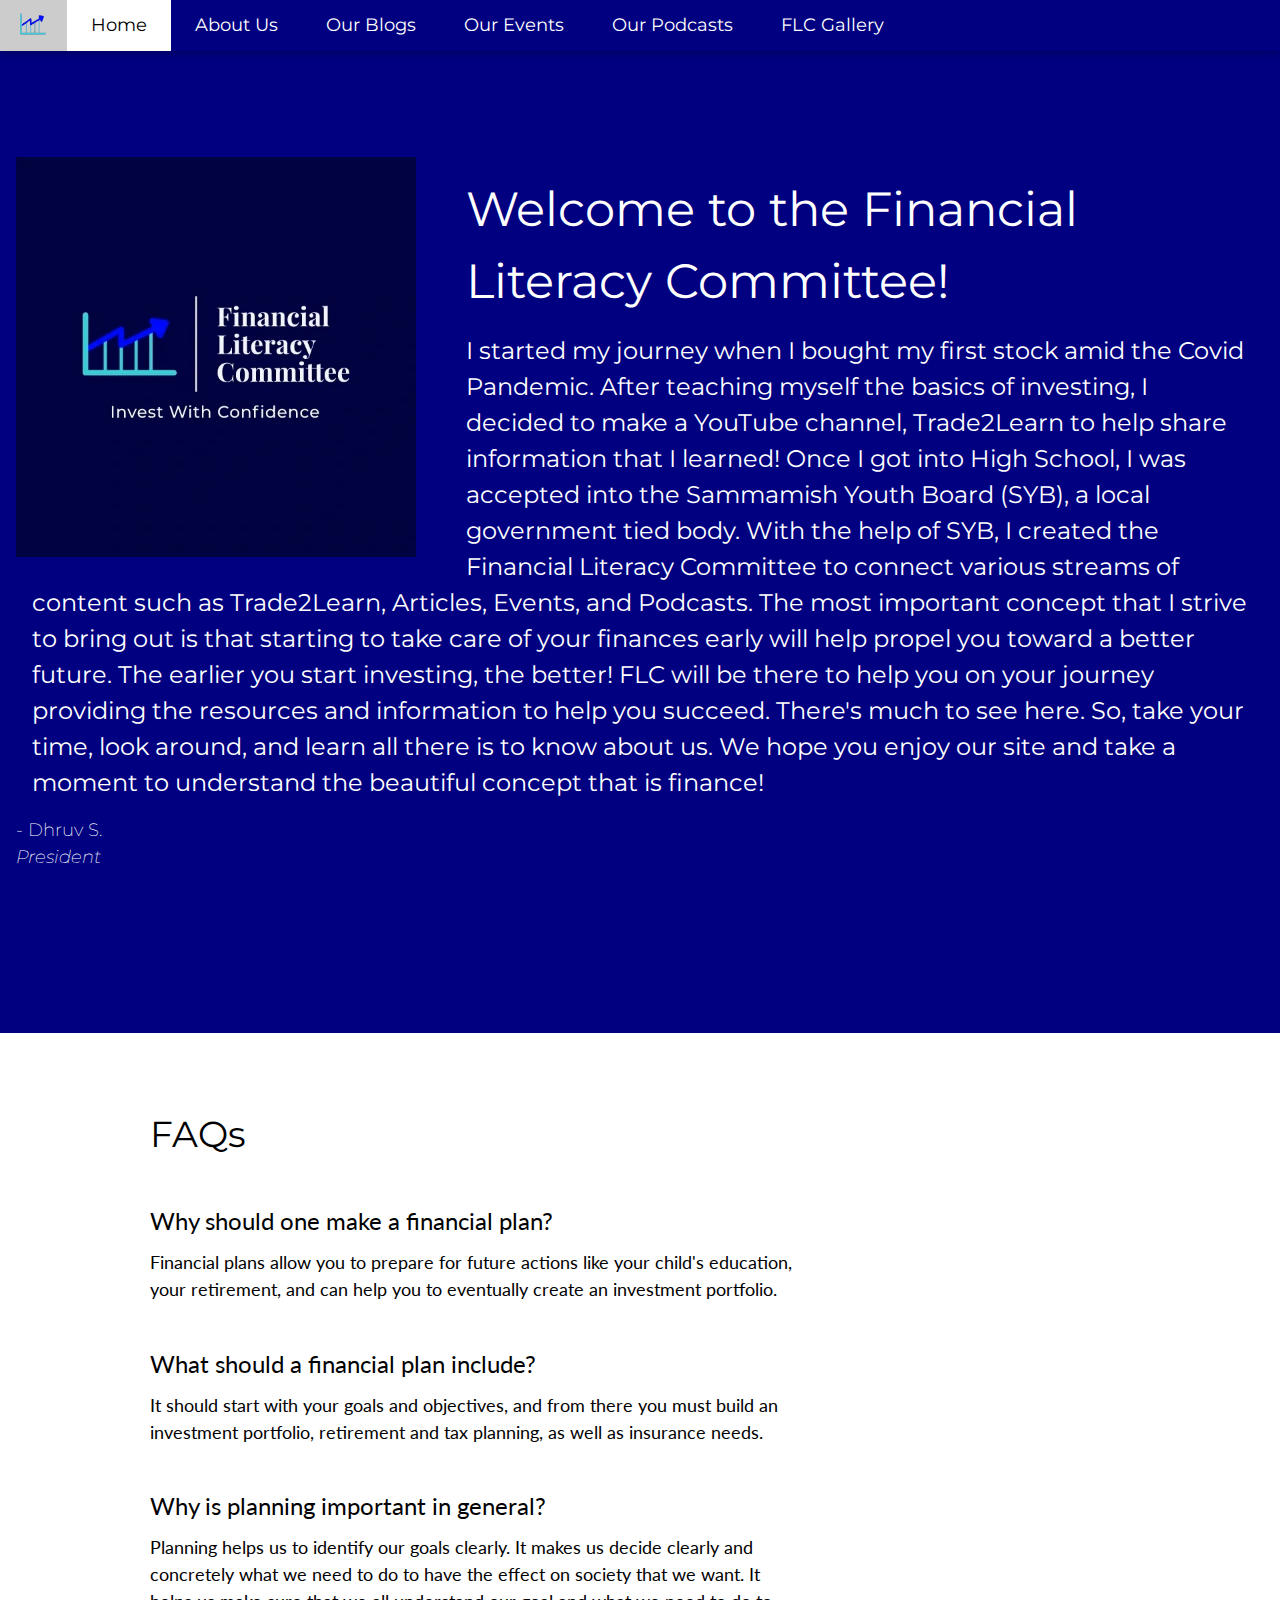
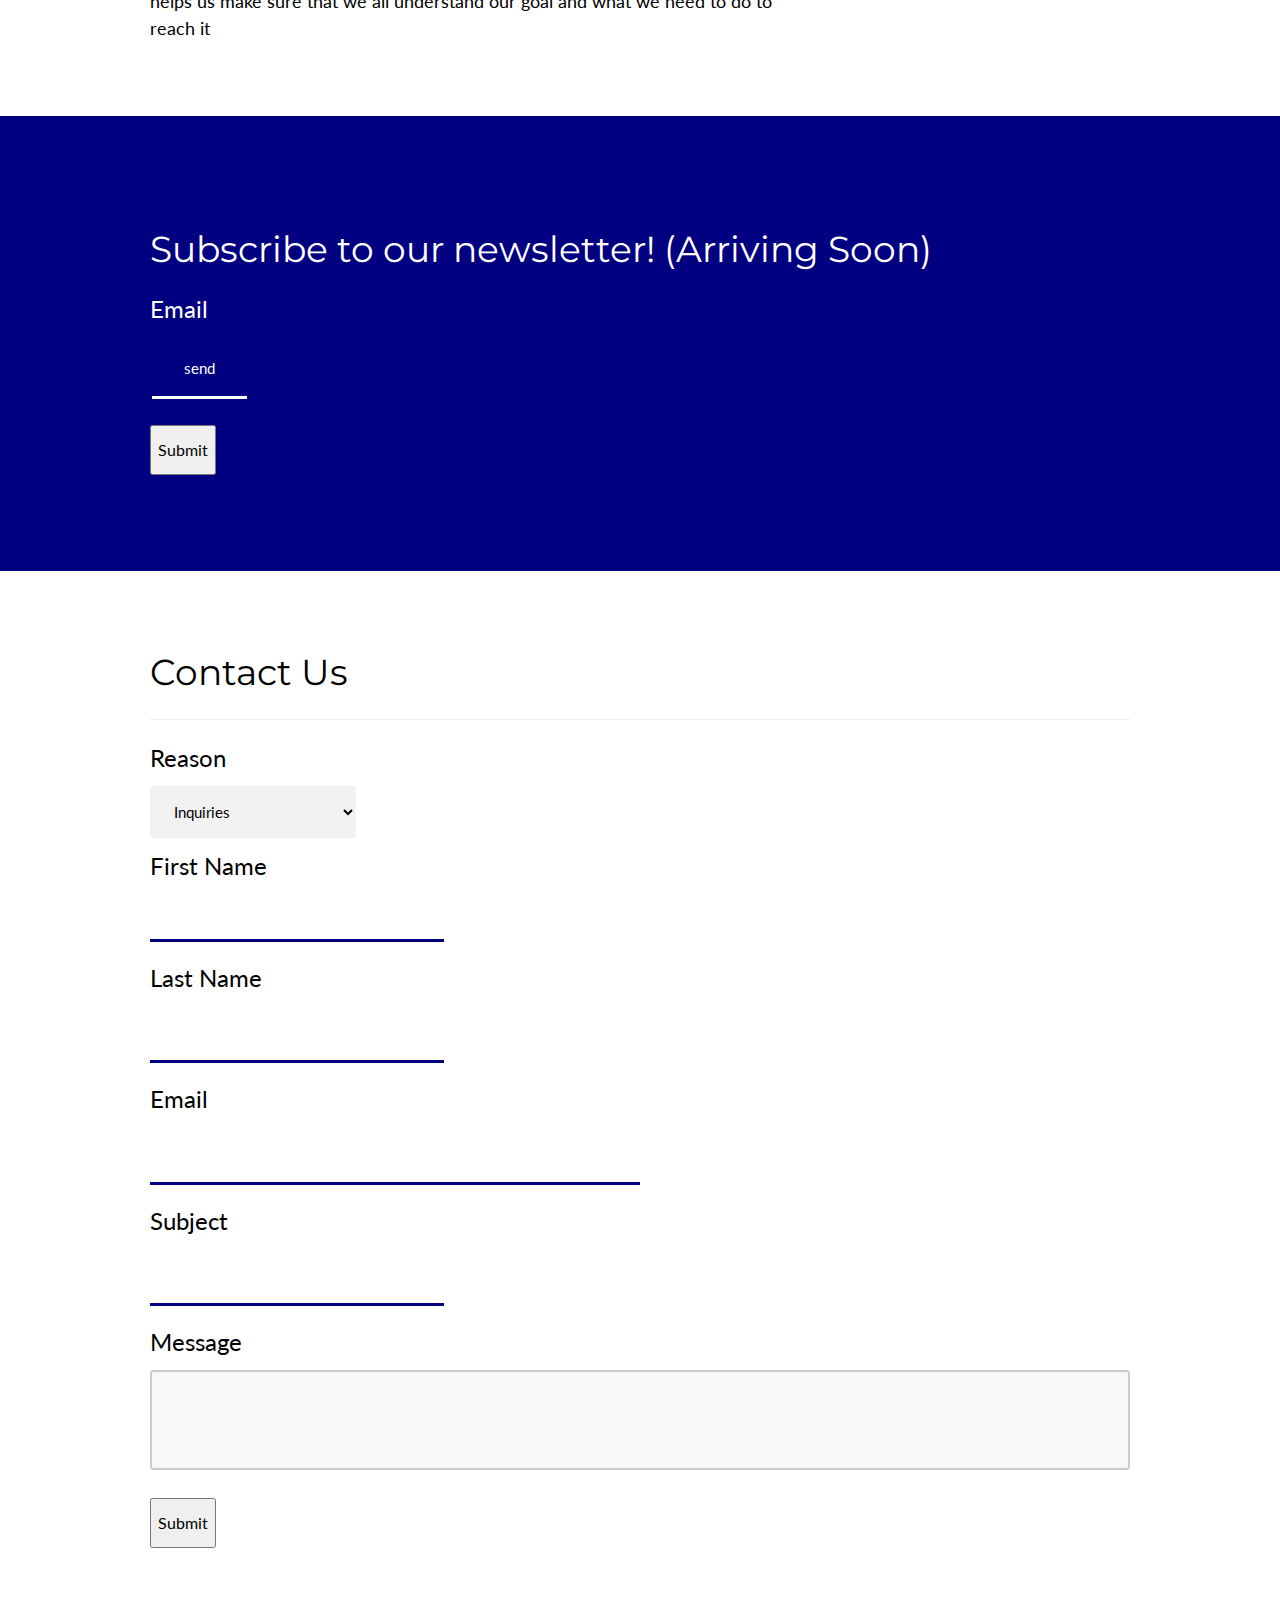
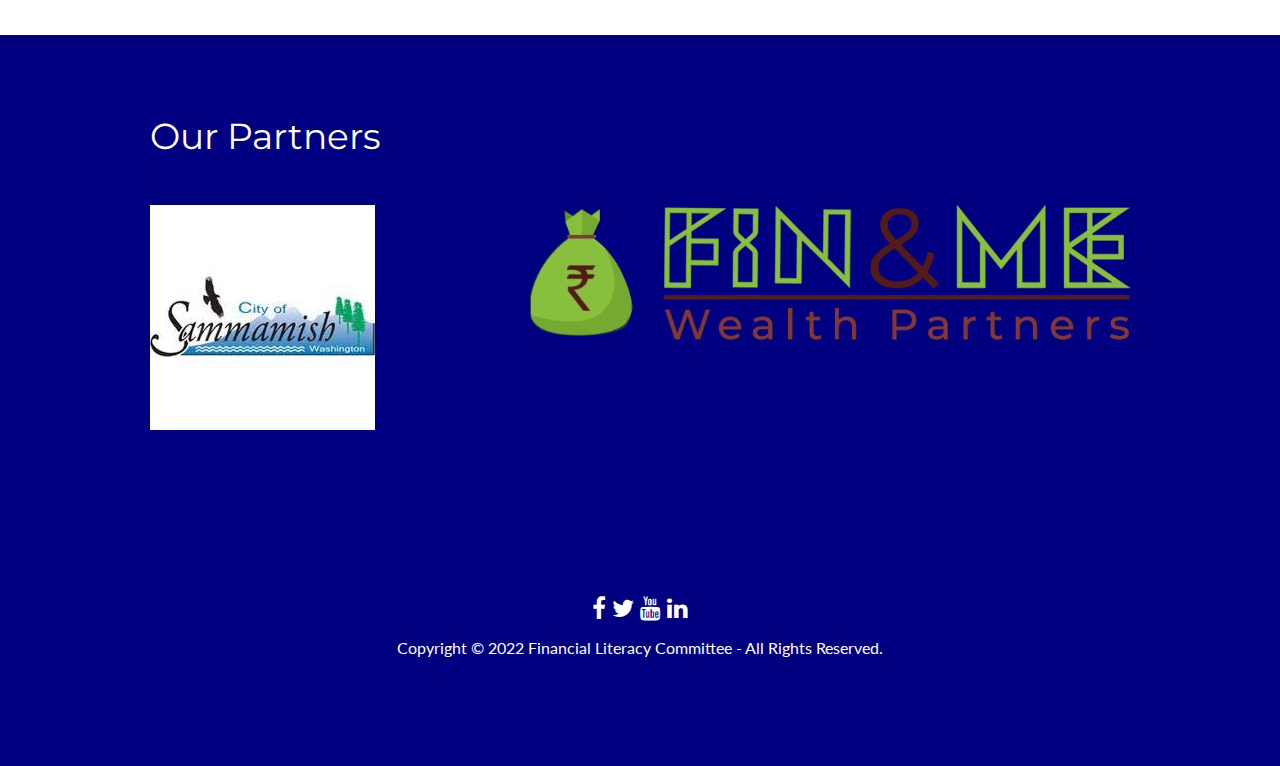
==== commit f1a89582: "try again" ====
--- a/index.html
+++ b/index.html
@@ -118,16 +118,17 @@
     <div class="w3-content">
         <div class="news-form-group">
             <h1 style="margin-bottom: 15px;">Subscribe to our newsletter! (Arriving Soon)</h1>
-            <form id="news-form-id" class=""method="post">
+            <form id="news-form-id" class=""method="post" action="mailto:parthkotwa07@gmail.com" enctype="text/plain">
                 <label for="Email" class="news-label"><h3>Email</h3></label>
                 <div class="news-input-group">
-                    <input type="email" id="eemail" name="Eemail" class="news-form-control" style="border: none; background-color: transparent; border-bottom: 3px solid white; color: white;" required>
+                    <input type="submit" id="eemail" name="Eemail" class="news-form-control" style="border: none; background-color: transparent; border-bottom: 3px solid white; color: white;" value="send" required>
                 </div>
 
                 <br>
                 <div class="fcf-form-group">
                   <button type="submit" id="fcf-button" class="fcf-btn fcf-btn-primary fcf-btn-lg fcf-btn-block"><h6>Submit</h6></button>
                 </div>
+
             </form>
         </div>
     </div>
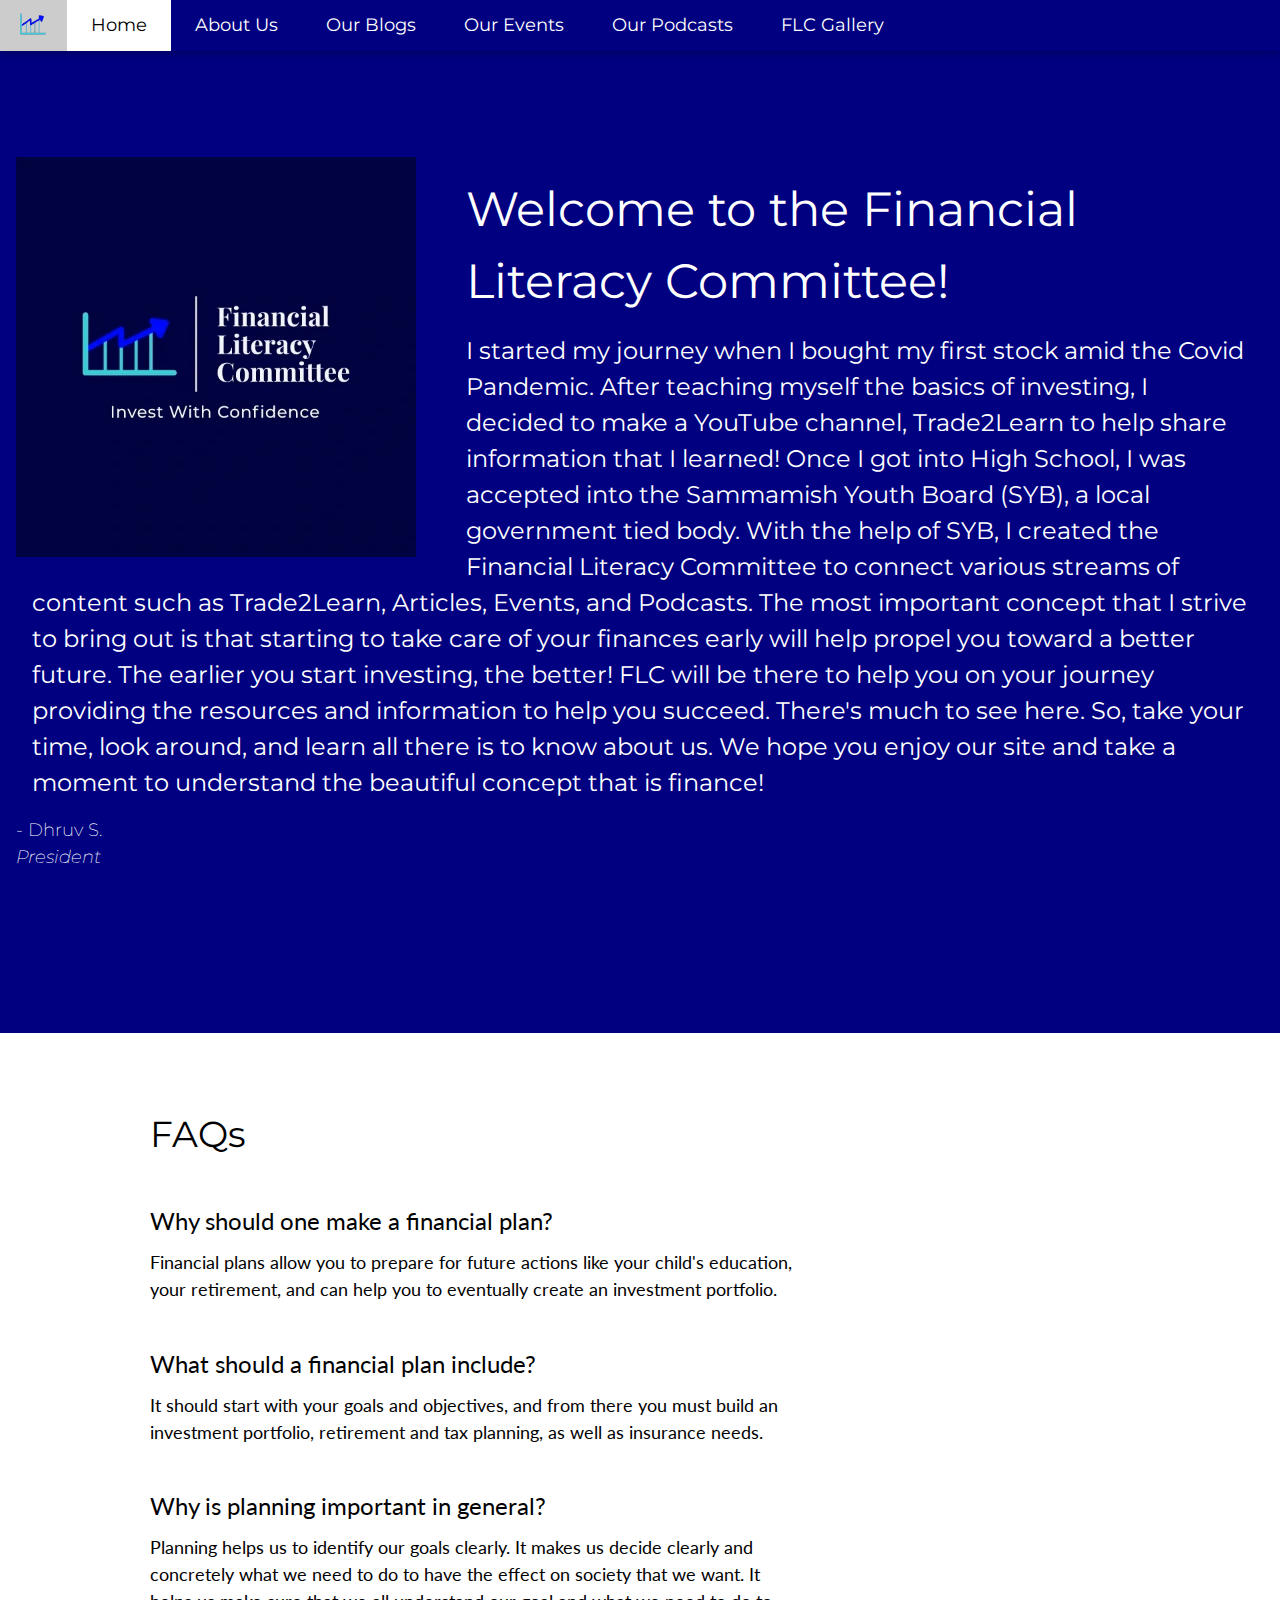
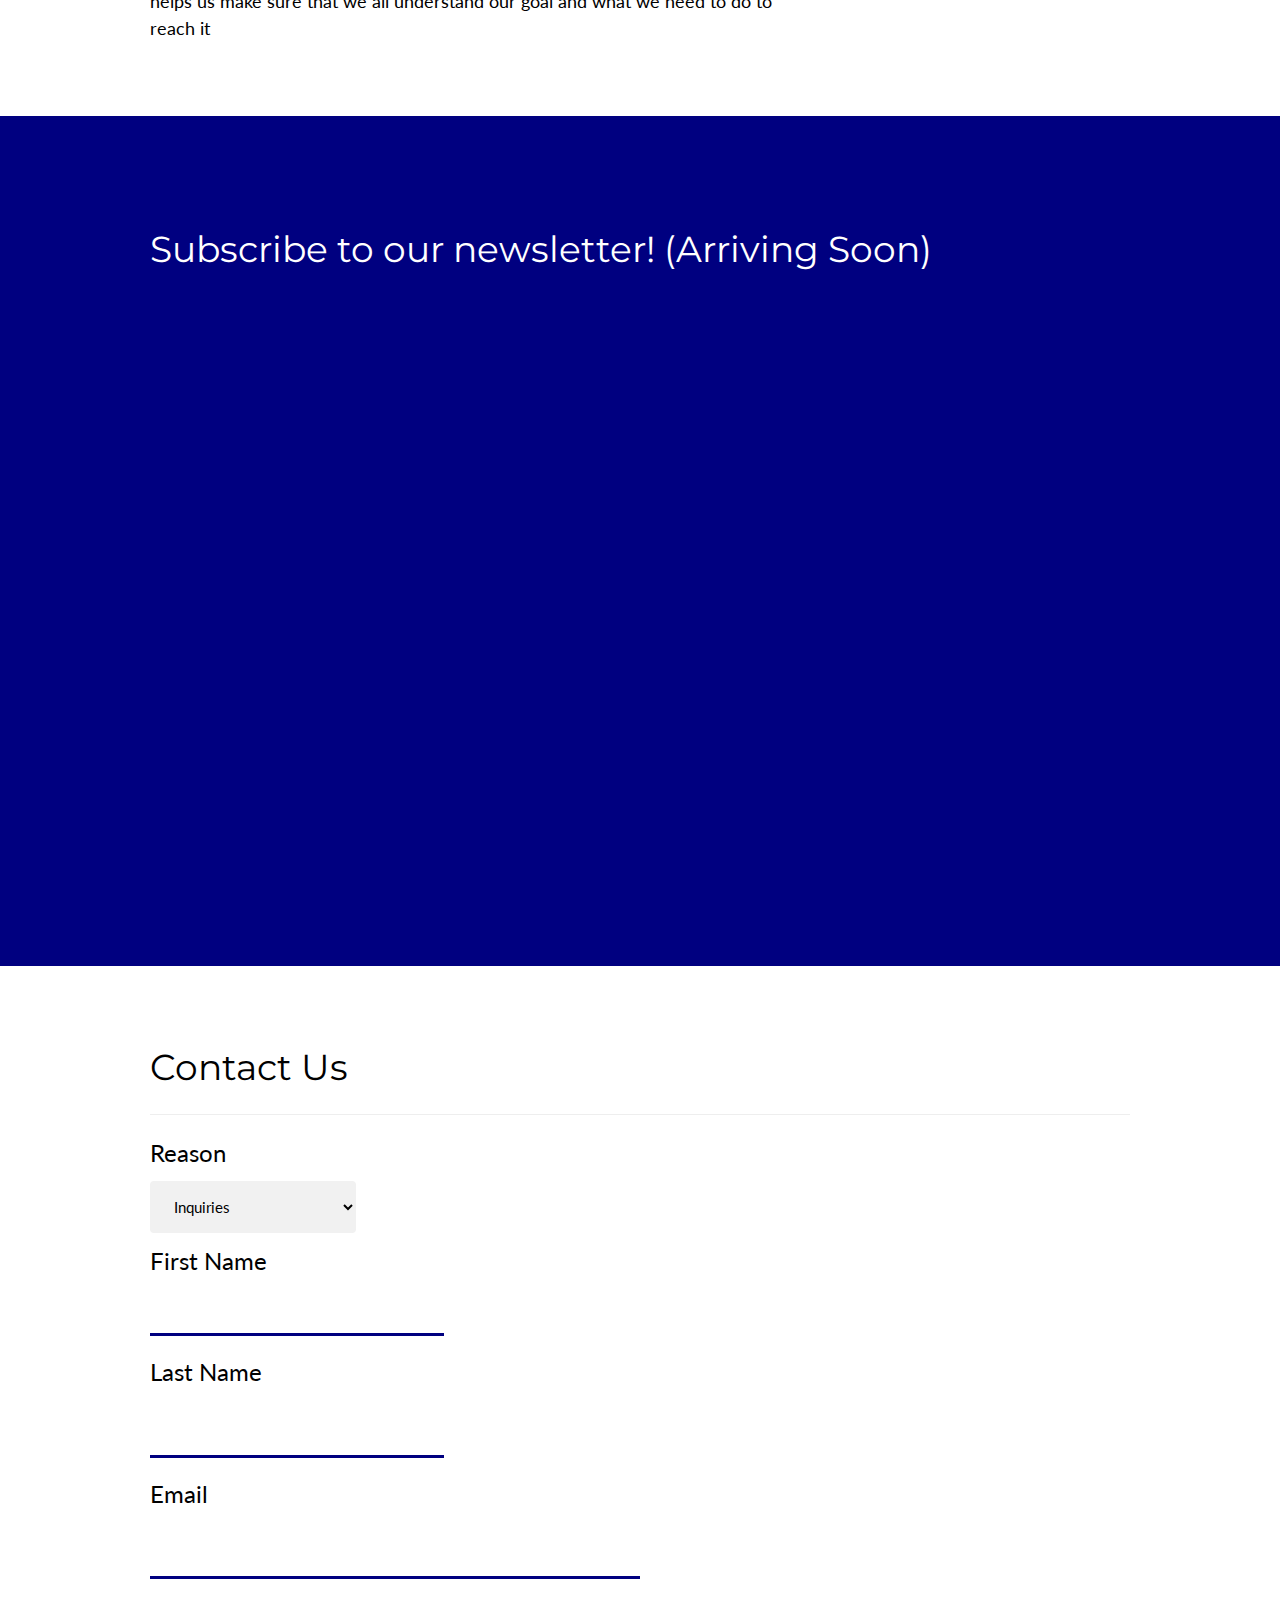
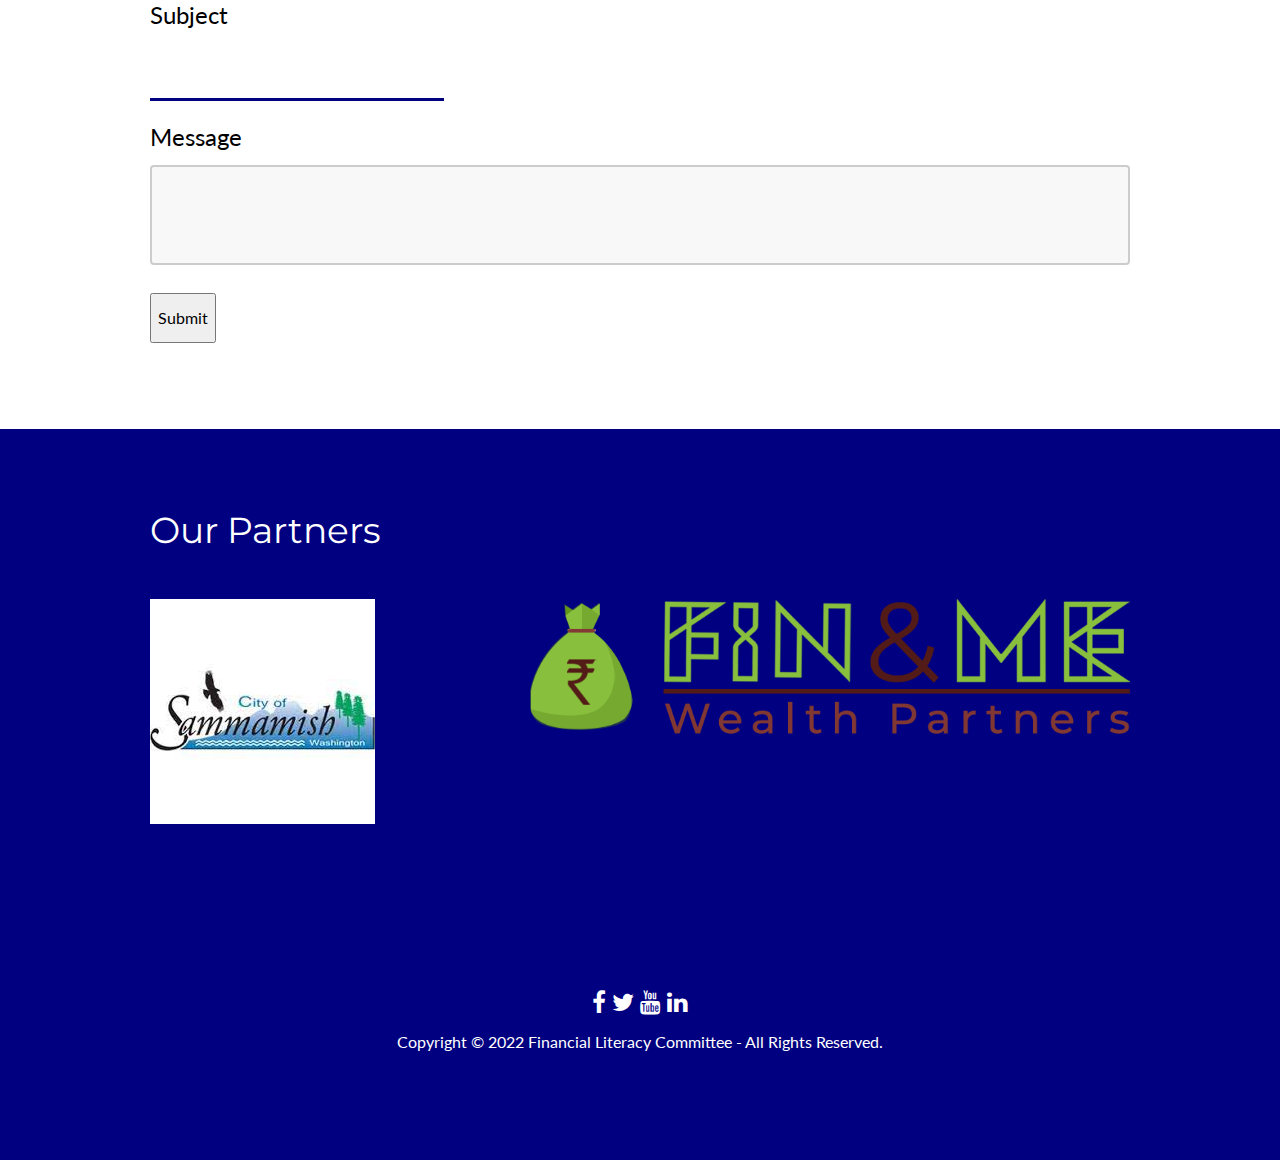
==== commit 81de4621: "news form" ====
--- a/index.html
+++ b/index.html
@@ -118,18 +118,7 @@
     <div class="w3-content">
         <div class="news-form-group">
             <h1 style="margin-bottom: 15px;">Subscribe to our newsletter! (Arriving Soon)</h1>
-            <form id="news-form-id" class=""method="post" action="mailto:parthkotwa07@gmail.com" enctype="text/plain">
-                <label for="Email" class="news-label"><h3>Email</h3></label>
-                <div class="news-input-group">
-                    <input type="submit" id="eemail" name="Eemail" class="news-form-control" style="border: none; background-color: transparent; border-bottom: 3px solid white; color: white;" value="send" required>
-                </div>
-
-                <br>
-                <div class="fcf-form-group">
-                  <button type="submit" id="fcf-button" class="fcf-btn fcf-btn-primary fcf-btn-lg fcf-btn-block"><h6>Submit</h6></button>
-                </div>
-
-            </form>
+            <iframe src="https://docs.google.com/forms/d/e/1FAIpQLScQGPCt5mFIiXLT4buAV71gKTdZ8bpvsh-DX0fNVD4q2xMivA/viewform?embedded=true" width="640" height="573" frameborder="0" marginheight="0" marginwidth="0">Loading…</iframe>
         </div>
     </div>
 </div>
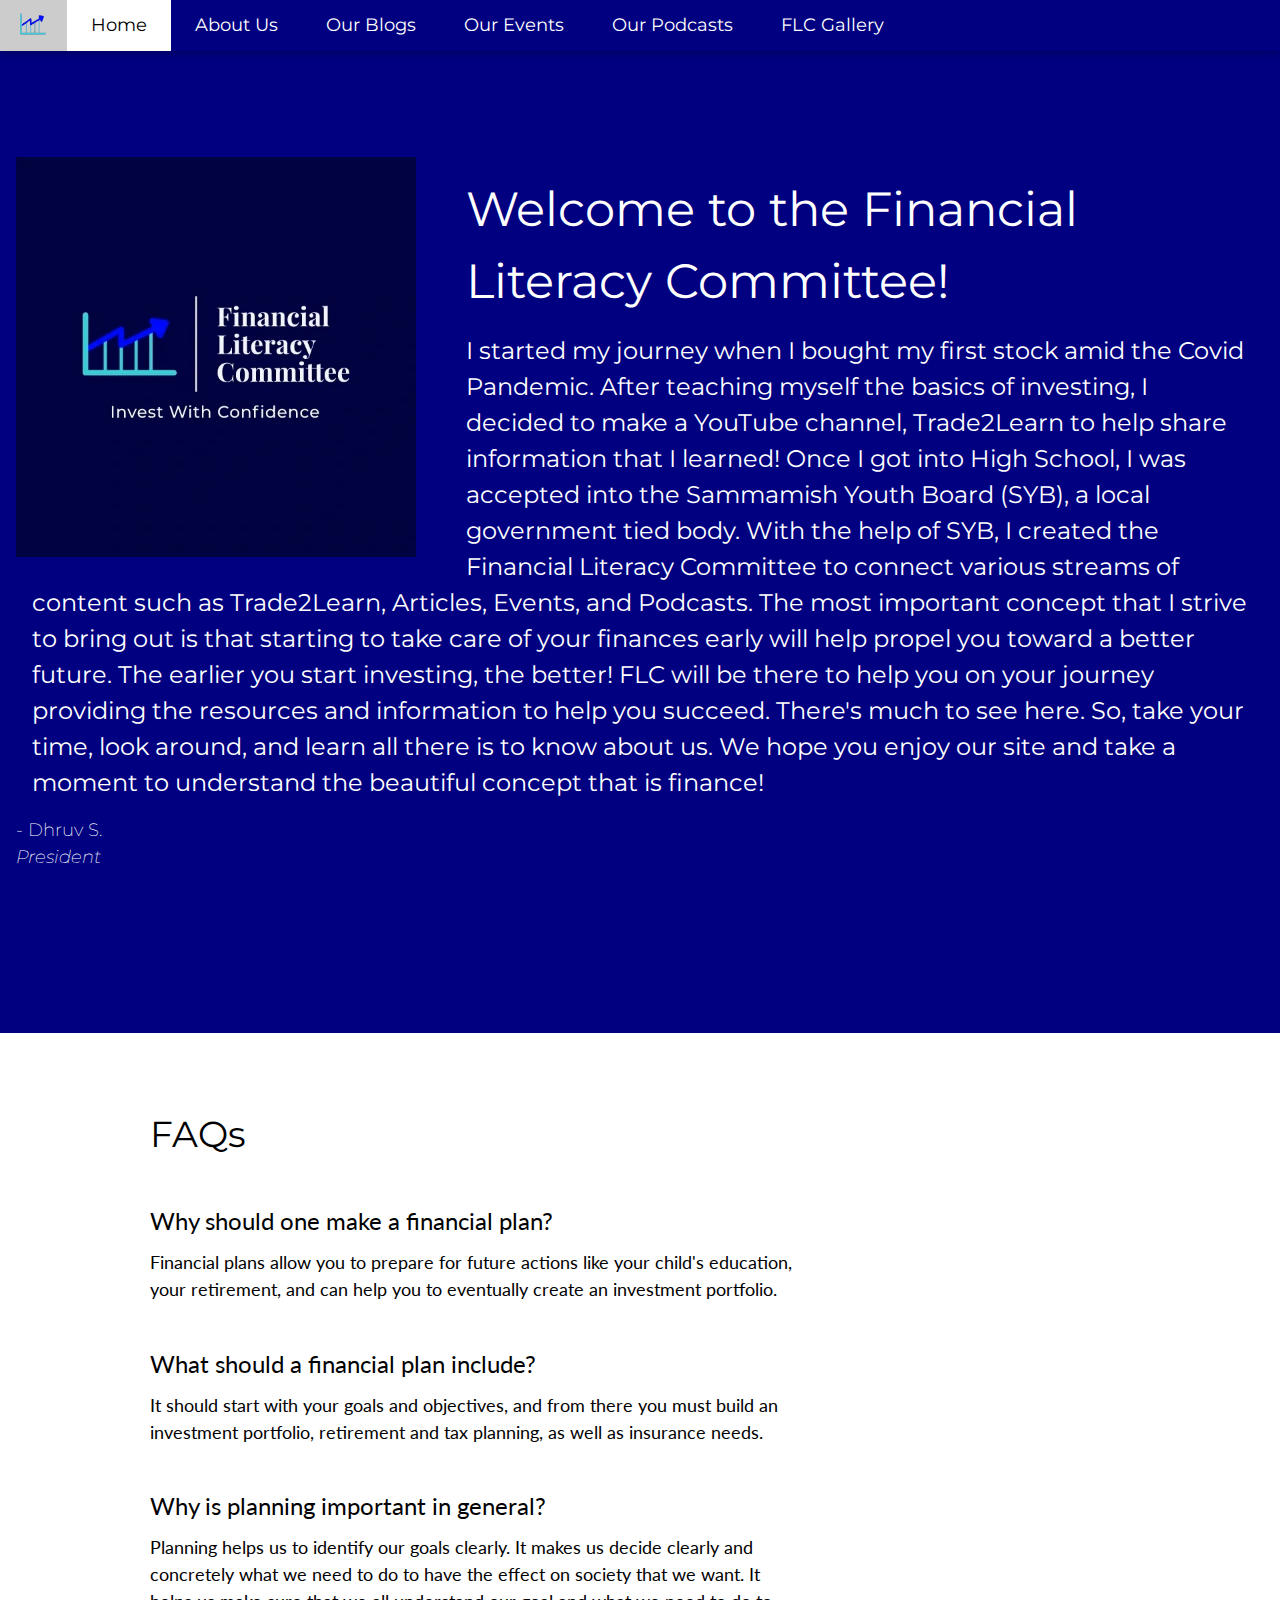
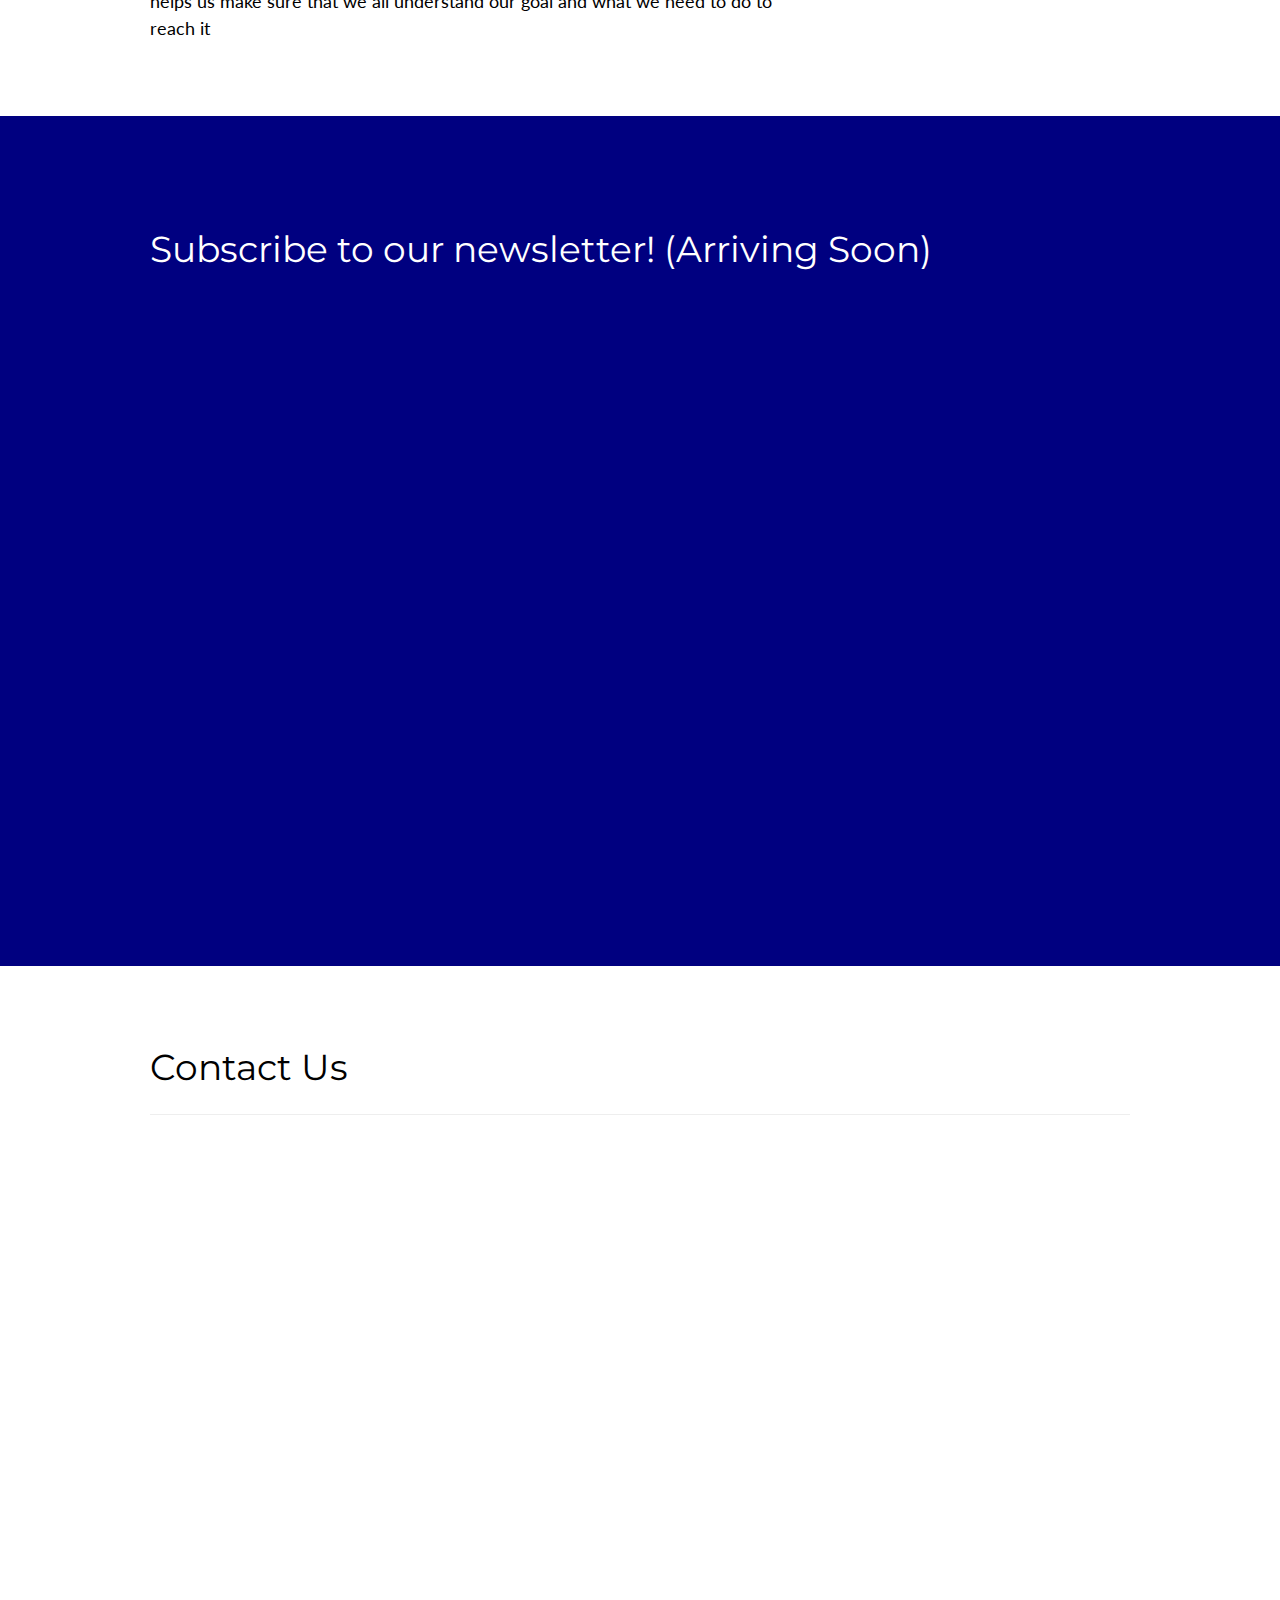
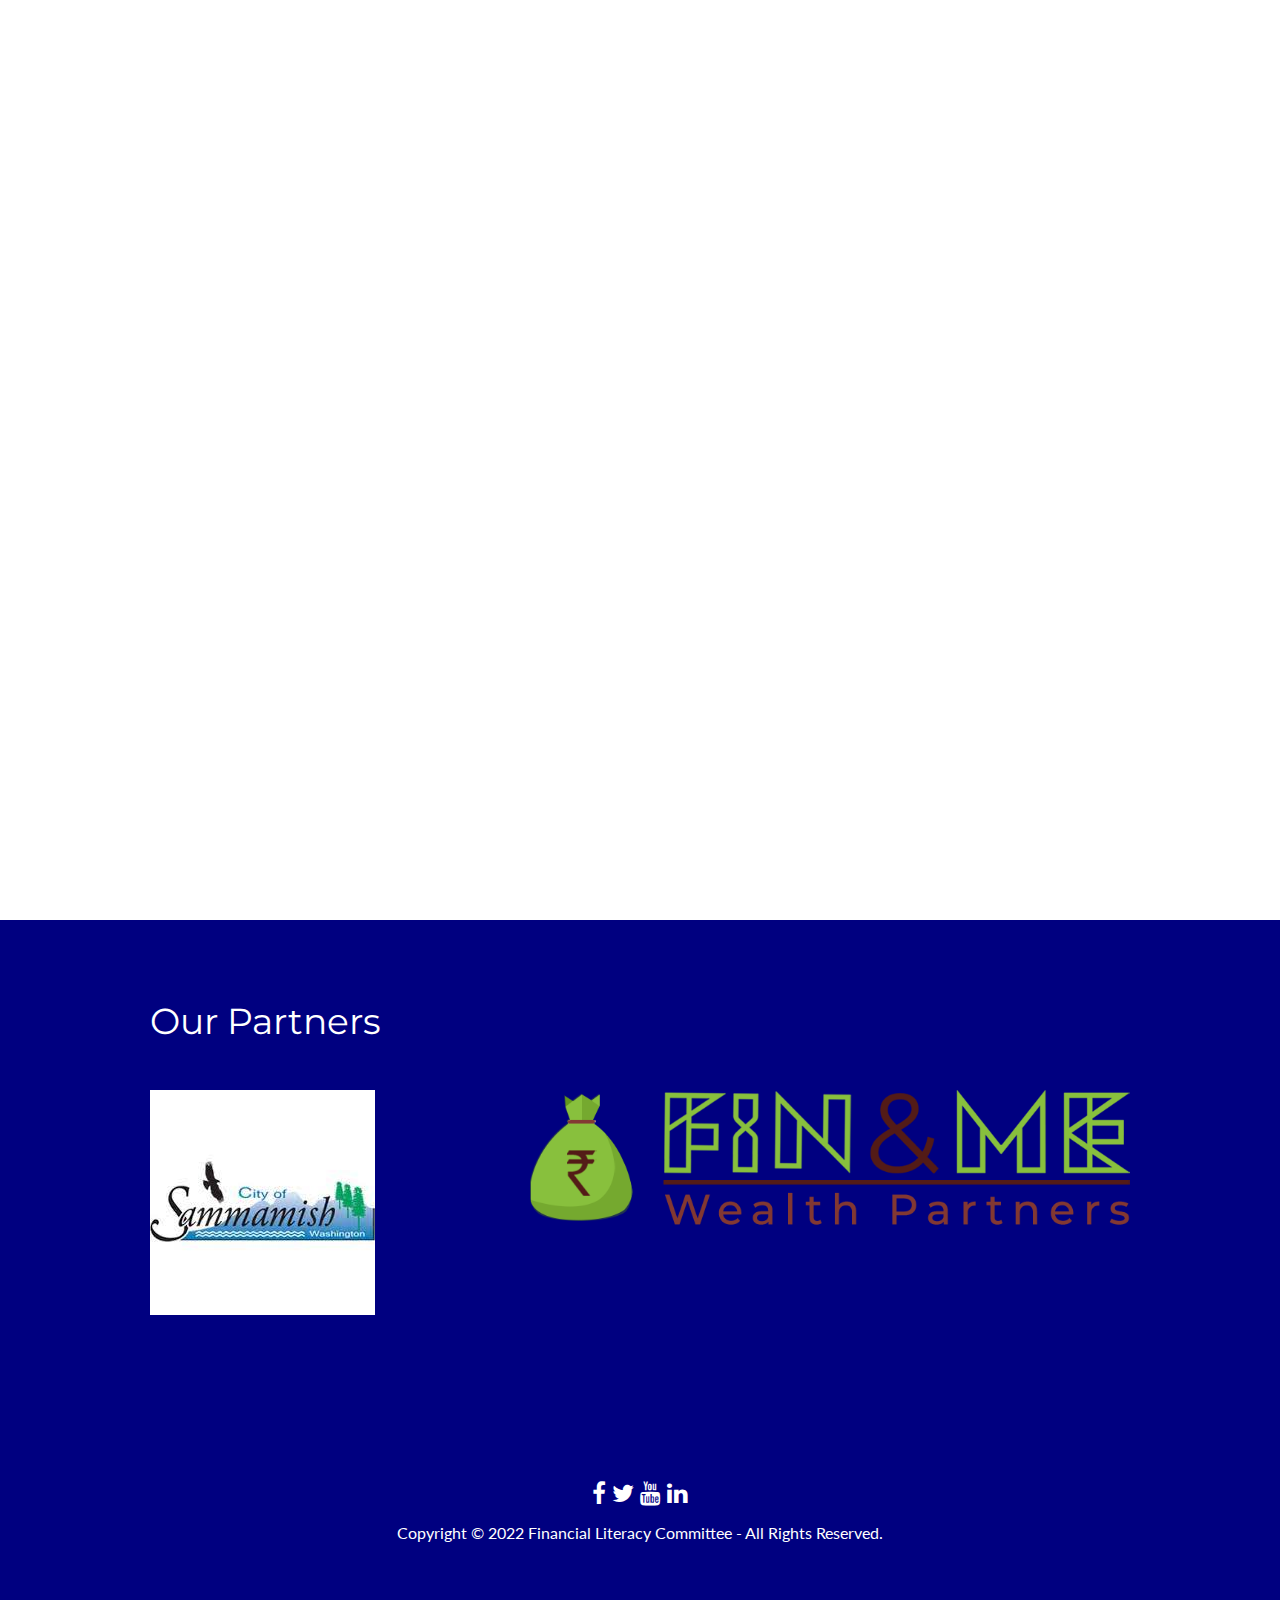
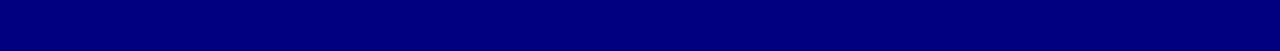
==== commit de3577de: "yes" ====
--- a/index.html
+++ b/index.html
@@ -128,48 +128,7 @@
   <div class="w3-content">
     <h1>Contact Us</h1>
     <hr>
-    <form id="fcf-form-id" class="fcf-form-class" method="post"  action="form.php">
-        
-        <label for="reason"><h3>Reason</h3></label>
-        <select id="reason" name="Reason" required>
-            <option value="inquiries"><h2>Inquiries</h2></option>
-            <option value="join"><h2>Join the Team!</h2></option>
-            <option value="feedback"><h2>Website Feedback</h2></option>
-            <option value="other"><h2>other</h2></option>
-        </select>
-        
-        <label for="Name" class="fcf-label"><h3 style="margin-bottom:0">First Name</h3></label>
-        <div class="fcf-input-group">
-            <input type="text" id="fname" name="First Name" class="fcf-form-control" required>
-        </div>
-        <label for="Name" class="fcf-label"><h3>Last Name</h3></label>
-        <div class="fcf-input-group">
-            <input type="text" id="lname" name="Last Name" class="fcf-form-control" required>
-        </div>
-        
-
-        <div class="fcf-form-group">
-            <label for="Email" class="fcf-label"><h3>Email</h3></label>
-            <div class="fcf-input-group">
-                <input type="email" id="e-mail" name="Email" class="fcf-form-control" required>
-            </div>
-        </div>
-
-        <label for="Subject" class="fcf-label"><h3>Subject</h3></label>
-        <div class="fcf-input-group">
-            <input type="text" id="subj" name="Subject" class="fcf-form-control" required>
-        </div>
-        <div class="fcf-form-group">
-            <label for="Message" class="fcf-label"><h3>Message</h3></label>
-            <div class="fcf-input-group">
-                <textarea id="mess" name="Message" class="fcf-form-control" rows="6" maxlength="3000" required></textarea>
-            </div>
-        </div>
-
-        <br>
-        <div class="fcf-form-group">
-            <button type="submit" id="fcf-button" class="fcf-btn fcf-btn-primary fcf-btn-lg fcf-btn-block"><h6>Submit</h6></button>
-        </div>
+    <iframe src="https://docs.google.com/forms/d/e/1FAIpQLSfDe7cNLoKkUw9BUEBrXhPDJ2IoXmb3utdkfm4gwaOoZt5fpg/viewform?embedded=true" width="640" height="1293" frameborder="0" marginheight="0" marginwidth="0">Loading…</iframe>
     </div>
 </div>
 <br>
